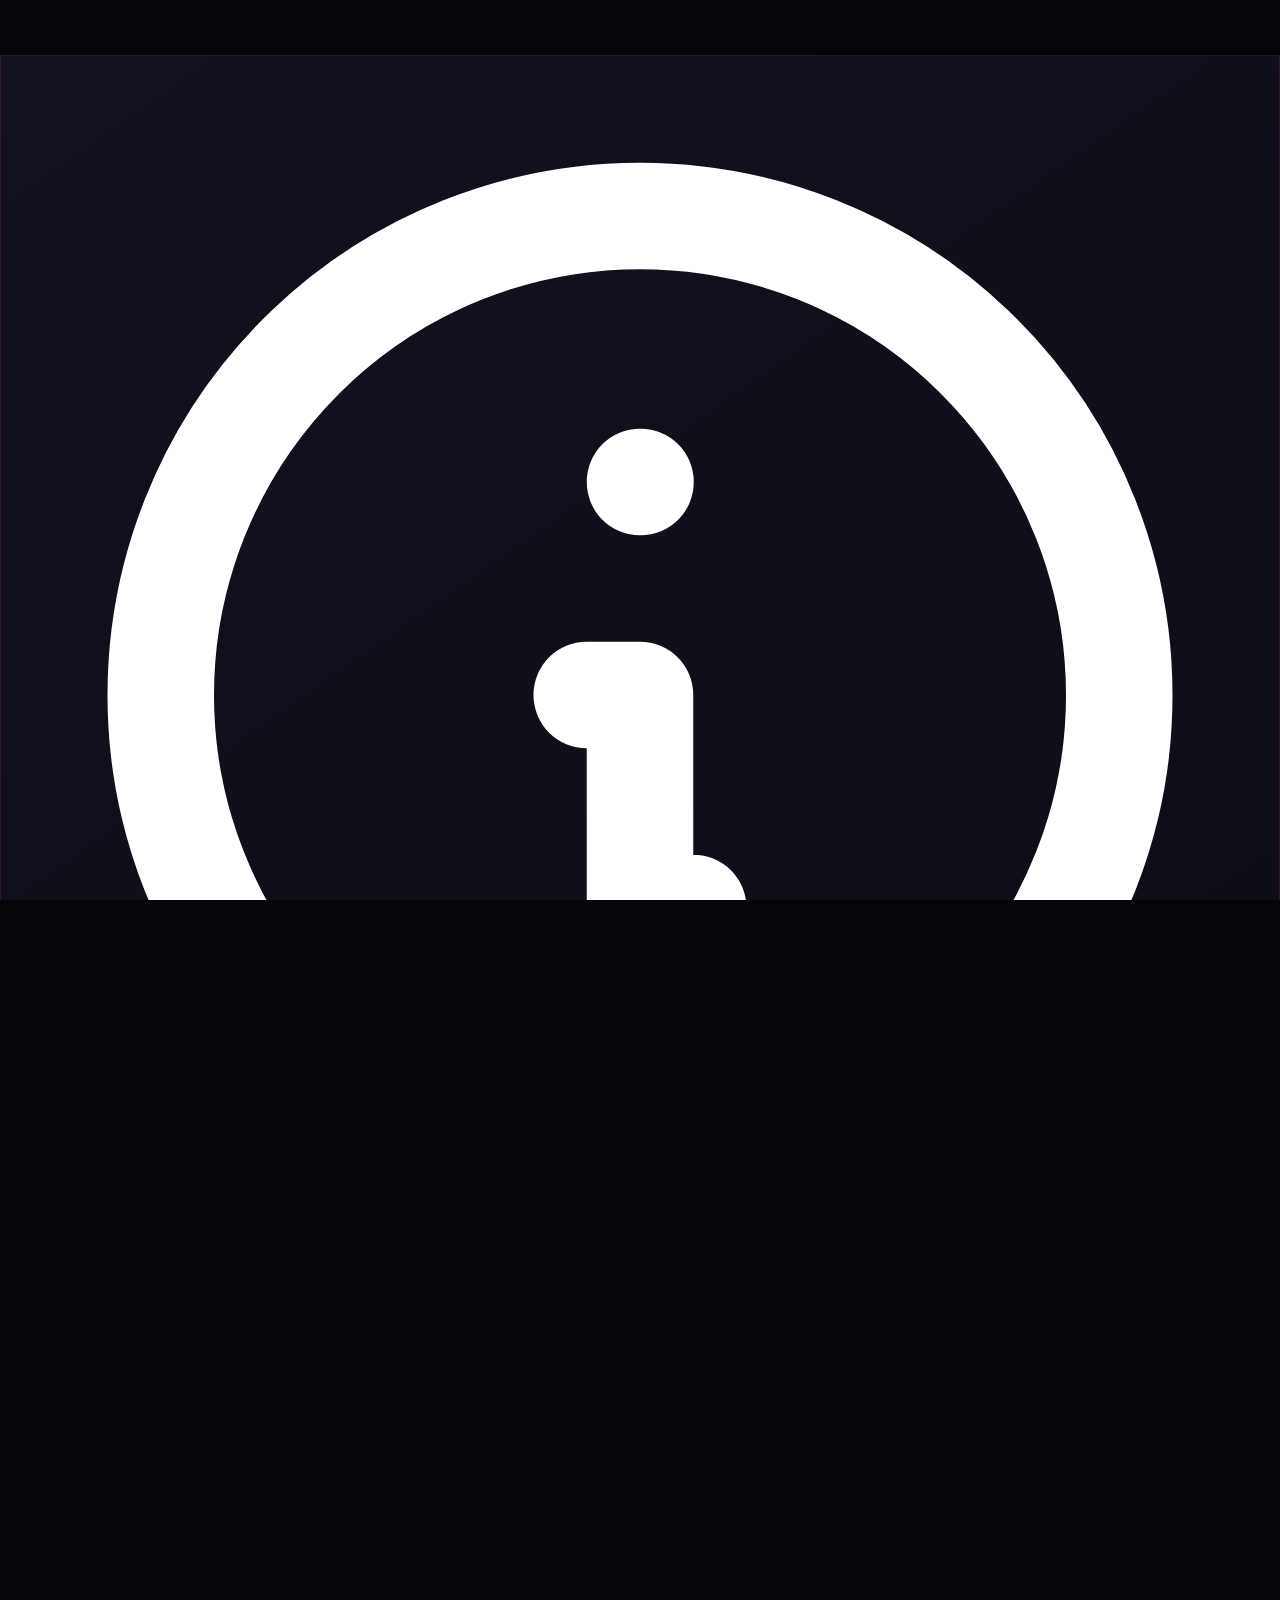
==== Anime/index.html @ d6fbc2c9 "Update index.html" ====
<!DOCTYPE html>
<html lang="en" class="dark">
<head>
  <meta charset="UTF-8" />
  <meta name="viewport" content="width=device-width, initial-scale=1.0, maximum-scale=1.0, user-scalable=no"/>
  <link rel="preload" as="image" href="https://blogger.googleusercontent.com/img/b/R29vZ2xl/AVvXsEie3hZK5ZAqzX1GiQwul_easRjdWRIwaciarmqmkNYIrF_q-8KMlZqnXzPFb3EXEFhhToeSBB7jRrADtAbAo9Ps-8ZWPc4Y2PEV16Z9tpGk6JScYQIZZSIpeLy6NCBj1sTsUHLIkSv6jnQdyr-rhWB4nSBbmM2DRY3r70n1IBjlidmEEXf0ytYWJRqBhuYA/s480/11112.webp">
  <!-- PWA Meta Tags -->
  <link rel="manifest" href="manifest.json">
  <meta name="theme-color" content="#05050a">
  <meta name="apple-mobile-web-app-capable" content="yes">
  <meta name="apple-mobile-web-app-status-bar-style" content="black-translucent">
  <link rel="apple-touch-icon" href="icon-192.png">
  <title>PranjalXanime| TheHixvy Creation</title>
  <script src="https://cdn.tailwindcss.com"></script>
  <script>
    tailwind.config = {
      darkMode: 'class',
      theme: {
        extend: {
          colors: {
            primary: '#ff2e93', 
            secondary: '#00f0ff',
            dark: '#05050a',
            glass: 'rgba(15, 15, 26, 0.85)'
          },
          fontFamily: {
            sans: ['Inter', 'system-ui', 'sans-serif'],
            anime: ['"Exo 2"', 'sans-serif']
          },
          animation: {
            'pulse-glow': 'pulseGlow 2s infinite',
            'ken-burns': 'kenBurns 10s ease-out forwards',
            'spin-slow': 'spin 8s linear infinite',
            'float': 'float 4s ease-in-out infinite',
            'shimmer': 'shimmer 1.5s infinite linear'
          },
          keyframes: {
            pulseGlow: { '0%, 100%': { boxShadow: '0 0 15px rgba(255, 46, 147, 0.5)' }, '50%': { boxShadow: '0 0 40px rgba(255, 46, 147, 0.8)' } },
            kenBurns: { '0%': { transform: 'scale(1)' }, '100%': { transform: 'scale(1.15)' } },
            float: { '0%, 100%': { transform: 'translateY(0)' }, '50%': { transform: 'translateY(-10px)' } },
            shimmer: { '0%': { backgroundPosition: '-200% 0' }, '100%': { backgroundPosition: '200% 0' } }
          }
        }
      }
    }
  </script>
  <link href="https://fonts.googleapis.com/css2?family=Exo+2:ital,wght@0,400;0,700;0,900;1,900&family=Inter:wght@400;500;600;700&display=swap" rel="stylesheet">
  
  <!-- Firebase SDKs -->
  <script src="https://www.gstatic.com/firebasejs/10.8.0/firebase-app-compat.js"></script>
  <script src="https://www.gstatic.com/firebasejs/10.8.0/firebase-auth-compat.js"></script>

  <style>
    * { box-sizing: border-box; margin: 0; padding: 0; -webkit-tap-highlight-color: transparent; }
    html, body { height: 100%; background: #05050a; color: #fff; overflow-x: hidden; scroll-behavior: smooth; }
    
    body::before {
      content: ""; position: fixed; inset: 0; pointer-events: none; z-index: -1;
      background-image: linear-gradient(rgba(255, 46, 147, 0.03) 1px, transparent 1px), linear-gradient(90deg, rgba(255, 46, 147, 0.03) 1px, transparent 1px);
      background-size: 40px 40px;
      mask-image: radial-gradient(circle at center, black 40%, transparent 100%);
      -webkit-mask-image: radial-gradient(circle at center, black 40%, transparent 100%);
    }

    .glass { background: rgba(5, 5, 10, 0.85); backdrop-filter: blur(16px); -webkit-backdrop-filter: blur(16px); border-bottom: 1px solid rgba(255, 255, 255, 0.05); }
    .glass-card { background: linear-gradient(145deg, rgba(20,20,35,0.9), rgba(10,10,15,0.95)); backdrop-filter: blur(12px); border: 1px solid rgba(255, 46, 147, 0.15); }
    .neon-text { text-shadow: 0 0 10px rgba(255,46,147,0.8), 0 0 20px rgba(0,240,255,0.4); }
    
    .card-hover { transition: all 0.4s cubic-bezier(0.175, 0.885, 0.32, 1.275); }
    .card-hover:hover { transform: translateY(-8px) scale(1.02); box-shadow: 0 15px 30px rgba(0,0,0,0.8); border-color: rgba(255,46,147,0.6); z-index: 10; }
    .card-hover img { transition: transform 0.5s ease; }
    .card-hover:hover img { transform: scale(1.08); }
    
    .scrollbar-hide::-webkit-scrollbar { display: none; }
    .scrollbar-hide { -ms-overflow-style: none; scrollbar-width: none; }
    .poster-aspect { aspect-ratio: 2/3; object-fit: cover; }
    .skeleton { background: linear-gradient(90deg, #10101a 25%, #1a1a2e 50%, #10101a 75%); background-size: 200% 100%; animation: shimmer 1.5s infinite; color: transparent !important; }
    
    /* Lazy Load Animation */
    .lazy-show { opacity: 0; transform: translateY(20px); transition: opacity 0.6s cubic-bezier(0.16, 1, 0.3, 1), transform 0.6s cubic-bezier(0.16, 1, 0.3, 1); }
    .lazy-show.is-visible { opacity: 1; transform: translateY(0); }

    .view { display: none; min-height: 100vh; padding-bottom: 100px; }
    .view.active { display: block; animation: viewFadeIn 0.4s cubic-bezier(0.16, 1, 0.3, 1) forwards; }
    @keyframes viewFadeIn { from { opacity: 0; transform: translateY(15px); } to { opacity: 1; transform: translateY(0); } }
    
    .hero-slide { transition: opacity 0.8s ease-in-out; opacity: 0; position: absolute; z-index: 0; }
    .hero-slide.active { opacity: 1; position: relative; z-index: 1; }
    .hero-slide.active .hero-bg { animation: ken-burns 10s ease-out forwards; }
    
    .btn-primary { background: linear-gradient(135deg, #ff2e93, #ff8a00); color: white; border: none; position: relative; overflow: hidden; transition: all 0.3s; }
    .btn-primary:hover { transform: scale(1.05); box-shadow: 0 10px 25px rgba(255,46,147,0.5); }
    
    .server-btn { position: relative; overflow: hidden; }
    .server-btn.active { background: rgba(255, 46, 147, 0.15); border-color: #ff2e93; color: #ff2e93; box-shadow: 0 0 15px rgba(255,46,147,0.3); }
    .ep-card.active { border-color: #ff2e93; background: rgba(255,46,147,0.1); color: #ff2e93; }

    /* Sticky Bottom Nav Animations */
    .nav-tab { transition: all 0.5s cubic-bezier(0.34, 1.56, 0.64, 1); position: relative; z-index: 1; }
    .nav-tab::after { content: ''; position: absolute; top: 0; left: 50%; transform: translateX(-50%) scale(0); width: 40px; height: 40px; background: rgba(255,46,147,0.15); border-radius: 50%; transition: transform 0.4s cubic-bezier(0.34, 1.56, 0.64, 1); z-index: -1; }
    .nav-tab.active { color: #ff2e93; transform: translateY(-4px); }
    .nav-tab.active::after { transform: translateX(-50%) scale(1); }
    .nav-tab.active svg { transform: scale(1.15) translateY(-2px); filter: drop-shadow(0 4px 6px rgba(255,46,147,0.5)); transition: all 0.4s cubic-bezier(0.34, 1.56, 0.64, 1); }

    .nav-link.active { background: rgba(255,46,147,0.1); color: #ff2e93; border-left: 3px solid #ff2e93; }
    
    .mobile-menu { transform: translateX(-100%); transition: transform 0.4s cubic-bezier(0.16, 1, 0.3, 1); }
    .mobile-menu.open { transform: translateX(0); }
    
    .auth-tab { border-bottom: 2px solid transparent; transition: all 0.3s; }
    .auth-tab.active { border-bottom-color: #ff2e93; color: #ff2e93; }

    ::-webkit-scrollbar { width: 6px; height: 6px; }
    ::-webkit-scrollbar-track { background: #05050a; }
    ::-webkit-scrollbar-thumb { background: #2a2a3e; border-radius: 6px; }
    ::-webkit-scrollbar-thumb:hover { background: #ff2e93; }

    #preloader { transition: opacity 0.6s ease, visibility 0.6s ease; }
    #preloader.hidden-loader { opacity: 0; visibility: hidden; pointer-events: none; }
  </style>
</head>
<body class="text-white selection:bg-primary selection:text-white">

  <!-- CINEMATIC PRELOADER (Highest Z-index) -->
  <div id="preloader" class="fixed inset-0 z-[9999] bg-black flex flex-col justify-end overflow-hidden">
    
    <div class="absolute inset-0 z-0 bg-[#05050a] bg-[url('https://blogger.googleusercontent.com/img/b/R29vZ2xl/AVvXsEie3hZK5ZAqzX1GiQwul_easRjdWRIwaciarmqmkNYIrF_q-8KMlZqnXzPFb3EXEFhhToeSBB7jRrADtAbAo9Ps-8ZWPc4Y2PEV16Z9tpGk6JScYQIZZSIpeLy6NCBj1sTsUHLIkSv6jnQdyr-rhWB4nSBbmM2DRY3r70n1IBjlidmEEXf0ytYWJRqBhuYA/s480/11112.webp')] bg-cover bg-center bg-no-repeat animate-ken-burns"></div>
    
    <div class="absolute inset-0 z-10 bg-gradient-to-b from-transparent via-black/60 to-black"></div>
    <div class="relative z-20 flex flex-col items-center pb-20 animate-slide-up">
      <h1 class="text-4xl md:text-6xl font-anime font-black text-transparent bg-clip-text bg-gradient-to-r from-primary to-secondary tracking-widest neon-text drop-shadow-[0_0_30px_rgba(255,46,147,0.8)]">TheHixvy Creation</h1>
      <p class="text-white text-sm font-bold tracking-[0.4em] mt-4 uppercase border-t border-white/20 pt-3 px-10 drop-shadow-md">Gw Team</p>
    </div>
  </div>

  <!-- CONSENT DISCLAIMER MODAL -->
  <div id="consentModal" class="fixed inset-0 z-[9998] bg-black/90 backdrop-blur-sm hidden items-center justify-center transition-opacity duration-500 opacity-0">
    <div id="consentBox" class="glass-card max-w-lg w-full mx-4 rounded-3xl p-8 border border-white/10 shadow-[0_20px_60px_rgba(255,46,147,0.2)] transform scale-95 transition-all duration-500">
      <div class="w-16 h-16 rounded-full bg-primary/20 border border-primary/50 flex items-center justify-center mb-6 mx-auto shadow-[0_0_20px_rgba(255,46,147,0.4)]">
        <svg class="w-8 h-8 text-primary" fill="none" stroke="currentColor" viewBox="0 0 24 24"><path stroke-linecap="round" stroke-linejoin="round" stroke-width="2" d="M13 16h-1v-4h-1m1-4h.01M21 12a9 9 0 11-18 0 9 9 0 0118 0z"/></svg>
      </div>
      <h2 class="text-2xl font-anime font-black text-center text-white mb-4 tracking-wide">Disclaimer & Consent</h2>
      <p class="text-sm text-gray-300 mb-6 leading-relaxed text-center font-medium bg-white/5 p-4 rounded-xl border border-white/5 shadow-inner">
        This web app does not host any content. All content is provided by external APIs and third-party providers. All content on this platform is for entertainment and educational/coding learning purposes only.
      </p>
      
      <label class="flex items-center justify-center gap-3 cursor-pointer mb-8 group w-fit mx-auto">
        <input type="checkbox" id="consentCheck" class="hidden peer">
        <div class="w-6 h-6 rounded border-2 border-gray-500 peer-checked:bg-primary peer-checked:border-primary flex items-center justify-center transition-all group-hover:border-primary shrink-0">
          <svg class="w-4 h-4 text-white opacity-0 peer-checked:opacity-100 transition-opacity" fill="none" stroke="currentColor" viewBox="0 0 24 24"><path stroke-linecap="round" stroke-linejoin="round" stroke-width="3" d="M5 13l4 4L19 7"/></svg>
        </div>
        <span class="text-sm font-bold text-gray-400 group-hover:text-white peer-checked:text-white transition-colors">I have read and accept the terms</span>
      </label>
      
      <button id="consentBtn" class="btn-primary w-full py-4 rounded-xl font-black text-sm opacity-50 cursor-not-allowed pointer-events-none transition-all uppercase tracking-widest shadow-lg">Accept & Continue</button>
    </div>
  </div>

  <!-- API SETTINGS -->
  <script>
    const TMDB_API_KEY = 'b72a0e80058553968e369cae73736579'; 
    const TMDB_BASE = 'https://api.themoviedb.org/3';
    const IMG_BASE = 'https://image.tmdb.org/t/p';

    const firebaseConfig = {
  apiKey: "AIzaSyCw2tVR8k12Rk5RqYGqm0bPE7N59mQb5gI",
  authDomain: "thehixvy.firebaseapp.com",
  projectId: "thehixvy",
  storageBucket: "thehixvy.firebasestorage.app",
  messagingSenderId: "940086496660",
  appId: "1:940086496660:web:5615d6377e7cdce7c4d381"
};
    try { if(firebaseConfig.apiKey !== "YOUR_API_KEY") firebase.initializeApp(firebaseConfig); } catch(e) {}
  </script>

  <!-- HEADER -->
  <header class="fixed top-0 left-0 right-0 z-[60] glass shadow-lg">
    <div class="max-w-[1600px] mx-auto px-4 py-3 flex items-center justify-between gap-3">
      <div class="flex items-center gap-3 shrink-0">
        <button id="mobileMenuBtn" class="p-1.5 hover:text-primary transition rounded-lg bg-white/5 border border-white/10 group">
          <svg class="w-6 h-6 group-hover:scale-110 transition-transform" fill="none" stroke="currentColor" viewBox="0 0 24 24"><path stroke-linecap="round" stroke-linejoin="round" stroke-width="2" d="M4 6h16M4 12h8m-8 6h16"/></svg>
        </button>
        <h1 class="text-xl md:text-3xl font-anime font-black tracking-wider cursor-pointer hover:scale-105 transition-transform flex items-center gap-1.5" data-view="home">
          <svg class="w-6 h-6 md:w-8 md:h-8 text-primary" viewBox="0 0 24 24" fill="currentColor"><path d="M12 2L2 7l10 5 10-5-10-5zM2 17l10 5 10-5M2 12l10 5 10-5"/></svg>
          Pranjal<span class="text-transparent bg-clip-text bg-gradient-to-r from-primary to-secondary">anime</span>
        </h1>
      </div>
      
      <nav class="hidden lg:flex items-center gap-1 bg-white/5 p-1 rounded-full border border-white/10 shrink-0">
        <button class="px-5 py-2 rounded-full transition text-sm font-medium nav-link active border-none" data-view="home">Home</button>
        <button class="px-5 py-2 rounded-full transition text-sm font-medium nav-link border-none hover:text-white" data-view="home" data-section="trending">Trending Series</button>
        <button class="px-5 py-2 rounded-full transition text-sm font-medium nav-link border-none hover:text-white" data-view="home" data-section="movies">Popular Movies</button>
      </nav>
      
      <div class="flex items-center gap-2 md:gap-4 flex-1 justify-end">
        <div class="hidden lg:block relative max-w-sm w-full group">
          <input type="text" id="searchInput" placeholder="Search anime series & movies..." class="w-full bg-black/40 border border-white/10 rounded-full py-2 px-4 pl-10 focus:outline-none focus:border-primary focus:bg-black/60 transition text-sm relative z-[61]">
          <svg class="w-4 h-4 absolute left-4 top-1/2 -translate-y-1/2 text-gray-400 group-focus-within:text-primary transition-colors z-[61]" fill="none" stroke="currentColor" viewBox="0 0 24 24"><path stroke-linecap="round" stroke-linejoin="round" stroke-width="2" d="M21 21l-6-6m2-5a7 7 0 11-14 0 7 7 0 0114 0z"/></svg>
          <div id="searchResults" class="absolute top-full left-0 right-0 mt-2 glass-card rounded-xl overflow-hidden hidden max-h-[400px] overflow-y-auto shadow-2xl z-[62] transition-opacity duration-300"></div>
        </div>

        <button onclick="router.navigate('search')" class="lg:hidden p-2 hover:text-primary transition bg-white/5 border border-white/10 rounded-full shrink-0">
          <svg class="w-5 h-5" fill="none" stroke="currentColor" viewBox="0 0 24 24"><path stroke-linecap="round" stroke-linejoin="round" stroke-width="2" d="M21 21l-6-6m2-5a7 7 0 11-14 0 7 7 0 0114 0z"/></svg>
        </button>

        <button id="headerAuthBtn" onclick="router.navigate('profile')" class="btn-primary px-4 md:px-6 py-2 md:py-2.5 rounded-lg text-xs md:text-sm font-bold whitespace-nowrap shrink-0 flex items-center gap-2">
          <svg class="w-4 h-4 hidden md:block" fill="none" stroke="currentColor" viewBox="0 0 24 24"><path stroke-linecap="round" stroke-linejoin="round" stroke-width="2" d="M11 16l-4-4m0 0l4-4m-4 4h14m-5 4v1a3 3 0 01-3 3H6a3 3 0 01-3-3V7a3 3 0 013-3h7a3 3 0 013 3v1"/></svg>
          Sign In
        </button>
      </div>
    </div>
  </header>

  <!-- SIDEBAR MENU -->
  <div id="mobileMenu" class="mobile-menu fixed inset-y-0 left-0 w-[280px] bg-[#0a0a0f] border-r border-white/10 z-[100] flex flex-col shadow-[20px_0_50px_rgba(0,0,0,0.8)]">
    <!-- Top Header Section Aligned With Hamburger Menu -->
    <div class="px-5 h-[60px] md:h-[72px] border-b border-white/5 flex items-center justify-between shrink-0">
      <h2 class="text-2xl font-anime font-black text-transparent bg-clip-text bg-gradient-to-r from-primary to-secondary leading-none">TheHixvy</h2>
      <button id="closeMenuBtn" class="p-2 bg-white/5 hover:bg-white/10 rounded-lg transition"><svg class="w-6 h-6 text-white" fill="none" stroke="currentColor" viewBox="0 0 24 24"><path stroke-linecap="round" stroke-linejoin="round" stroke-width="2" d="M6 18L18 6M6 6l12 12"/></svg></button>
    </div>

    <!-- Rest of the menu content stays perfectly below the top aligned header -->
    <div class="overflow-y-auto flex-1 py-4 px-3 flex flex-col gap-1 scrollbar-hide">
      <!-- Install PWA Button (Hidden by default) -->
      <button id="installPwaBtn" class="hidden mx-4 mt-4 mb-2 py-3 px-4 rounded-xl bg-gradient-to-r from-primary via-purple-500 to-secondary text-white font-black text-sm shadow-[0_0_20px_rgba(255,46,147,0.4)] hover:scale-105 transition-all items-center justify-center gap-2">
        <svg class="w-5 h-5 animate-bounce" fill="none" stroke="currentColor" viewBox="0 0 24 24"><path stroke-linecap="round" stroke-linejoin="round" stroke-width="2" d="M4 16v1a3 3 0 003 3h10a3 3 0 003-3v-1m-4-4l-4 4m0 0l-4-4m4 4V4"/></svg>
        INSTALL APP
      </button>
      <p class="px-4 py-2 text-xs font-bold text-gray-500 uppercase tracking-wider">Navigation</p>
      <button class="px-4 py-3 rounded-xl hover:bg-white/5 transition font-medium text-left nav-link active flex items-center gap-3" data-view="home"><svg class="w-5 h-5 opacity-70" fill="none" stroke="currentColor" viewBox="0 0 24 24"><path stroke-linecap="round" stroke-linejoin="round" stroke-width="2" d="M3 12l2-2m0 0l7-7 7 7M5 10v10a1 1 0 001 1h3m10-11l2 2m-2-2v10a1 1 0 01-1 1h-3m-6 0a1 1 0 001-1v-4a1 1 0 011-1h2a1 1 0 011 1v4a1 1 0 001 1m-6 0h6"/></svg> Home</button>
      <button class="px-4 py-3 rounded-xl hover:bg-white/5 transition font-medium text-left nav-link flex items-center gap-3" data-view="home" data-section="trending"><svg class="w-5 h-5 opacity-70 text-orange-400" fill="none" stroke="currentColor" viewBox="0 0 24 24"><path stroke-linecap="round" stroke-linejoin="round" stroke-width="2" d="M17.657 18.657A8 8 0 016.343 7.343S7 9 9 10c0-2 .5-5 2.986-7C14 5 16.09 5.777 17.656 7.343A7.975 7.975 0 0120 13a7.975 7.975 0 01-2.343 5.657z"/></svg> Trending</button>
      <button class="px-4 py-3 rounded-xl hover:bg-white/5 transition font-medium text-left nav-link flex items-center gap-3" data-view="search"><svg class="w-5 h-5 opacity-70 text-purple-400" fill="none" stroke="currentColor" viewBox="0 0 24 24"><path stroke-linecap="round" stroke-linejoin="round" stroke-width="2" d="M21 21l-6-6m2-5a7 7 0 11-14 0 7 7 0 0114 0z"/></svg> Search</button>
      <button class="px-4 py-3 rounded-xl hover:bg-white/5 transition font-medium text-left nav-link flex items-center gap-3" data-view="history"><svg class="w-5 h-5 opacity-70 text-blue-400" fill="none" stroke="currentColor" viewBox="0 0 24 24"><path stroke-linecap="round" stroke-linejoin="round" stroke-width="2" d="M12 8v4l3 3m6-3a9 9 0 11-18 0 9 9 0 0118 0z"/></svg> Watch History</button>
      <button class="px-4 py-3 rounded-xl hover:bg-white/5 transition font-medium text-left nav-link flex items-center gap-3" data-view="dev"><svg class="w-5 h-5 opacity-70 text-green-400" fill="none" stroke="currentColor" viewBox="0 0 24 24"><path stroke-linecap="round" stroke-linejoin="round" stroke-width="2" d="M10 20l4-16m4 4l4 4-4 4M6 16l-4-4 4-4"/></svg> Developer Info</button>

      <p class="px-4 py-2 mt-4 text-xs font-black uppercase tracking-widest text-transparent bg-clip-text bg-gradient-to-r from-primary to-secondary drop-shadow-md">Genres</p>
      <div class="grid grid-cols-2 gap-2 px-2">
        <button class="py-2 px-3 bg-white/5 rounded-lg text-xs font-bold hover:bg-primary/20 hover:text-primary transition border border-white/5" onclick="router.navigate('genre', {id: 10759, name: 'Action'})">Action</button>
        <button class="py-2 px-3 bg-white/5 rounded-lg text-xs font-bold hover:bg-primary/20 hover:text-primary transition border border-white/5" onclick="router.navigate('genre', {id: 35, name: 'Comedy'})">Comedy</button>
        <button class="py-2 px-3 bg-white/5 rounded-lg text-xs font-bold hover:bg-primary/20 hover:text-primary transition border border-white/5" onclick="router.navigate('genre', {id: 10765, name: 'Sci-Fi'})">Sci-Fi</button>
        <button class="py-2 px-3 bg-white/5 rounded-lg text-xs font-bold hover:bg-primary/20 hover:text-primary transition border border-white/5" onclick="router.navigate('genre', {id: 9648, name: 'Mystery'})">Mystery</button>
        <button class="py-2 px-3 bg-white/5 rounded-lg text-xs font-bold hover:bg-primary/20 hover:text-primary transition border border-white/5" onclick="router.navigate('genre', {id: 10749, name: 'Romance'})">Romance</button>
        <button class="py-2 px-3 bg-white/5 rounded-lg text-xs font-bold hover:bg-primary/20 hover:text-primary transition border border-white/5" onclick="router.navigate('genre', {id: 14, name: 'Fantasy'})">Fantasy</button>
      </div>

      <p class="px-4 py-2 mt-4 text-xs font-bold text-gray-500 uppercase tracking-wider">Community</p>
      <a href="https://t.me/Thehixvy" target="_blank" class="px-4 py-3 mt-1 bg-[#24A1DE]/10 text-[#24A1DE] rounded-xl hover:bg-[#24A1DE]/20 transition font-bold text-left flex items-center gap-3 border border-[#24A1DE]/20 mx-2 mb-4">
        <svg class="w-5 h-5" fill="currentColor" viewBox="0 0 24 24"><path d="M12 2C6.48 2 2 6.48 2 12s4.48 10 10 10 10-4.48 10-10S17.52 2 12 2zm4.64 6.8c-.15 1.58-.8 5.42-1.13 7.19-.14.75-.42 1-.68 1.03-.58.05-1.02-.38-1.58-.75-.88-.58-1.38-.94-2.23-1.5-.99-.65-.35-1.01.22-1.59.15-.15 2.71-2.48 2.76-2.69a.2.2 0 00-.05-.18c-.06-.05-.14-.03-.21-.02-.09.02-1.42.9-4.01 2.64-.38.26-.72.39-1.02.38-.34-.01-.99-.19-1.48-.35-.6-.2-1.06-.31-1.01-.65.02-.17.26-.35.7-.54 2.73-1.19 4.55-1.95 5.46-2.33 2.6-.1 3.14.82 3.14 1.1z"/></svg> Join Telegram
      </a>
    </div>

    <div class="p-4 border-t border-white/5 flex items-center gap-3 bg-black/40 shrink-0">
      <img src="https://blogger.googleusercontent.com/img/b/R29vZ2xl/AVvXsEgOUbCZt2C0H9t4H1wRvLagrlCbxvm_noKw8HuzksaWbeo0gYxp2ZMVoYb72TonQ4eA8zvZ2Sy6oChYPcskI7e1f0T9vJc3BWAHScMqj_g45fXgqVclf7nHWqTdFsnpHHjBoQJQ7Y7KVTZEy_t6q2E6uWPPJHif2vVvB16Pjn6hzefftH1va5cI-iU8LJv4/s320/11086.png" class="w-10 h-10 object-contain drop-shadow-[0_0_10px_rgba(255,46,147,0.5)] animate-float">
      <div>
         <p class="text-[9px] text-gray-500 uppercase tracking-widest font-bold">Powered by</p>
         <h3 class="text-sm font-anime font-black text-transparent bg-clip-text bg-gradient-to-r from-primary to-secondary">TheHixvy Creation</h3>
      </div>
    </div>
  </div>
  <div id="menuOverlay" class="fixed inset-0 bg-black/80 backdrop-blur-sm z-[90] hidden transition-opacity"></div>

  <!-- MAIN VIEWS -->
  <main class="pt-[60px] md:pt-[72px]">
    
    <!-- HOME VIEW -->
    <div id="view-home" class="view active">
      <section class="relative h-[65vh] md:h-[80vh] min-h-[450px] w-full overflow-hidden border-b border-white/5 bg-black">
        <div id="heroSlider" class="absolute inset-0 w-full h-full"></div>
        <div class="absolute inset-0 bg-gradient-to-r from-dark via-dark/80 to-transparent z-10 pointer-events-none"></div>
        <div class="absolute inset-0 bg-gradient-to-t from-dark via-transparent to-transparent z-10 pointer-events-none"></div>
        
        <div class="absolute inset-0 z-20 flex items-center">
          <div class="max-w-[1600px] w-full mx-auto px-6 md:px-12 lg:px-20 pt-10">
            <div id="heroContent" class="max-w-2xl">
              <div class="flex items-center gap-3 mb-4">
                <span id="heroRating" class="inline-flex items-center gap-1 px-3 py-1 bg-white/10 backdrop-blur-md rounded-md text-sm font-bold text-yellow-400 border border-white/10">
                  <svg class="w-4 h-4" fill="currentColor" viewBox="0 0 20 20"><path d="M9.049 2.927c.3-.921 1.603-.921 1.902 0l1.07 3.292a1 1 0 00.95.69h3.462c.969 0 1.371 1.24.588 1.81l-2.8 2.034a1 1 0 00-.364 1.118l1.07 3.292c.3.921-.755 1.688-1.54 1.118l-2.8-2.034a1 1 0 00-1.175 0l-2.8 2.034c-.784.57-1.838-.197-1.539-1.118l1.07-3.292a1 1 0 00-.364-1.118L2.98 8.72c-.783-.57-.38-1.81.588-1.81h3.461a1 1 0 00.951-.69l1.07-3.292z"/></svg>
                  <span id="heroRatingValue" class="text-white">--</span>
                </span>
                <span id="heroTypeBadge" class="px-3 py-1 bg-primary/20 text-primary border border-primary/30 rounded-md text-xs font-bold tracking-widest uppercase">HD</span>
              </div>
              <h2 id="heroTitle" class="text-4xl md:text-6xl lg:text-7xl font-anime font-black mb-4 leading-tight text-white drop-shadow-2xl neon-text">Loading Anime...</h2>
              <p id="heroOverview" class="text-gray-300 text-sm md:text-base mb-8 line-clamp-3 md:line-clamp-4 drop-shadow-md leading-relaxed font-medium">Connecting to TMDB network...</p>
              <div class="flex flex-wrap gap-4">
                <button id="heroWatchBtn" class="btn-primary px-8 py-3.5 rounded-xl font-bold flex items-center gap-2 text-base md:text-lg shadow-[0_10px_30px_rgba(255,46,147,0.4)]">
                  <svg class="w-6 h-6" fill="currentColor" viewBox="0 0 20 20"><path fill-rule="evenodd" d="M10 18a8 8 0 100-16 8 8 0 000 16zM9.555 7.168A1 1 0 008 8v4a1 1 0 001.555.832l3-2a1 1 0 000-1.664l-3-2z" clip-rule="evenodd"/></svg> Play Now
                </button>
              </div>
            </div>
          </div>
        </div>
      </section>

      <section class="max-w-[1600px] mx-auto px-4 md:px-8 py-10 space-y-12">
        <div>
          <h3 class="text-2xl font-anime font-bold flex items-center gap-3 mb-6">
            <svg class="w-7 h-7 text-orange-500" fill="currentColor" viewBox="0 0 20 20"><path fill-rule="evenodd" d="M12.395 2.553a1 1 0 00-1.45-.385c-.345.23-.614.558-.822.88-.214.33-.403.713-.57 1.116-.334.804-.614 1.768-.84 2.734a31.365 31.365 0 00-.613 3.58 2.64 2.64 0 01-.945-1.067c-.328-.68-.398-1.534-.398-2.654A1 1 0 005.05 6.05 6.981 6.981 0 003 11a7 7 0 1011.95-4.95c-.592-.591-.98-1.245-1.141-1.928-.16-.682-.132-1.353.037-1.99.16-.605.44-1.168.795-1.637.355-.47.78-.89 1.19-1.23.27-.225.4-.58.318-.912z" clip-rule="evenodd"/></svg> Trending Series
          </h3>
          <div id="rowTrending" class="flex gap-4 md:gap-5 overflow-x-auto pb-6 scrollbar-hide snap-x snap-mandatory px-1"></div>
        </div>

        <div>
          <h3 id="movies" class="text-2xl font-anime font-bold mb-6 flex items-center gap-3">
            <svg class="w-7 h-7 text-secondary" fill="currentColor" viewBox="0 0 20 20"><path d="M13 6a3 3 0 11-6 0 3 3 0 016 0zM18 8a2 2 0 11-4 0 2 2 0 014 0zM14 15a4 4 0 00-8 0v3h8v-3zM6 8a2 2 0 11-4 0 2 2 0 014 0zM16 18v-3a5.972 5.972 0 00-.75-2.906A3.005 3.005 0 0119 15v3h-3zM4.75 12.094A5.973 5.973 0 004 15v3H1v-3a3 3 0 013.75-2.906z"/></svg> Popular Anime Movies
          </h3>
          <div id="rowPopular" class="grid grid-cols-2 sm:grid-cols-3 md:grid-cols-4 lg:grid-cols-5 xl:grid-cols-6 gap-4 md:gap-6"></div>
        </div>

        <div>
          <h3 class="text-2xl font-anime font-bold mb-6 flex items-center gap-3">
            <svg class="w-7 h-7 text-yellow-400" fill="currentColor" viewBox="0 0 20 20"><path d="M9.049 2.927c.3-.921 1.603-.921 1.902 0l1.07 3.292a1 1 0 00.95.69h3.462c.969 0 1.371 1.24.588 1.81l-2.8 2.034a1 1 0 00-.364 1.118l1.07 3.292c.3.921-.755 1.688-1.54 1.118l-2.8-2.034a1 1 0 00-1.175 0l-2.8 2.034c-.784.57-1.838-.197-1.539-1.118l1.07-3.292a1 1 0 00-.364-1.118L2.98 8.72c-.783-.57-.38-1.81.588-1.81h3.461a1 1 0 00.951-.69l1.07-3.292z"/></svg> Masterpieces
          </h3>
          <div id="rowTopRated" class="grid grid-cols-2 sm:grid-cols-3 md:grid-cols-4 lg:grid-cols-5 xl:grid-cols-6 gap-4 md:gap-6"></div>
        </div>
      </section>

      <!-- FULL RESPONSIVE HOME FOOTER -->
      <footer class="w-full border-t border-white/5 bg-[#08080c] py-10 mt-6 relative overflow-hidden">
        <div class="max-w-[1600px] mx-auto px-6 flex flex-col md:flex-row items-center justify-between gap-6 relative z-10">
            <div class="flex flex-col md:flex-row items-center gap-6">
                <img src="https://blogger.googleusercontent.com/img/b/R29vZ2xl/AVvXsEgOUbCZt2C0H9t4H1wRvLagrlCbxvm_noKw8HuzksaWbeo0gYxp2ZMVoYb72TonQ4eA8zvZ2Sy6oChYPcskI7e1f0T9vJc3BWAHScMqj_g45fXgqVclf7nHWqTdFsnpHHjBoQJQ7Y7KVTZEy_t6q2E6uWPPJHif2vVvB16Pjn6hzefftH1va5cI-iU8LJv4/s320/11086.png" class="w-20 h-20 md:w-24 md:h-24 object-contain drop-shadow-[0_0_20px_rgba(255,46,147,0.5)] animate-float">
                <div class="text-center md:text-left">
                    <h3 class="text-3xl font-anime font-black text-transparent bg-clip-text bg-gradient-to-r from-primary to-secondary tracking-widest hover:scale-105 transition-transform cursor-default">TheHixvy Creation</h3>
                    <p class="text-xs text-gray-400 font-mono mt-1">Part of gw team</p>
                </div>
            </div>
            <div class="flex items-center gap-2">
                <p class="text-xs text-gray-500 font-bold tracking-widest uppercase flex items-center gap-2 bg-white/5 px-4 py-2 rounded-full border border-white/5 shadow-inner">
                  Crafted with <svg class="w-4 h-4 text-primary animate-pulse" fill="currentColor" viewBox="0 0 20 20"><path fill-rule="evenodd" d="M3.172 5.172a4 4 0 015.656 0L10 6.343l1.172-1.171a4 4 0 115.656 5.656L10 17.657l-6.828-6.829a4 4 0 010-5.656z" clip-rule="evenodd"/></svg>
                </p>
            </div>
        </div>
      </footer>
    </div>

    <!-- FULL PAGE SEARCH VIEW -->
    <div id="view-search" class="view">
      <div class="max-w-[1600px] mx-auto px-4 md:px-8 py-6 pb-24">
        <div class="relative w-full max-w-3xl mx-auto group mb-8">
          <input type="text" id="searchInputPage" placeholder="Search for anime series & movies..." class="w-full bg-white/5 border border-white/20 rounded-2xl py-4 px-6 pl-14 focus:outline-none focus:border-primary transition text-base shadow-lg text-white font-medium" autocomplete="off">
          <svg class="w-6 h-6 absolute left-5 top-1/2 -translate-y-1/2 text-gray-400 group-focus-within:text-primary transition-colors" fill="none" stroke="currentColor" viewBox="0 0 24 24"><path stroke-linecap="round" stroke-linejoin="round" stroke-width="2" d="M21 21l-6-6m2-5a7 7 0 11-14 0 7 7 0 0114 0z"/></svg>
        </div>

        <div id="searchSuggestions">
          <h3 class="text-xl font-anime font-black mb-5 flex items-center gap-2 text-white">
            <svg class="w-6 h-6 text-primary" fill="currentColor" viewBox="0 0 20 20"><path d="M5 3a2 2 0 00-2 2v2a2 2 0 002 2h2a2 2 0 002-2V5a2 2 0 00-2-2H5zM5 11a2 2 0 00-2 2v2a2 2 0 002 2h2a2 2 0 002-2v-2a2 2 0 00-2-2H5zM11 5a2 2 0 012-2h2a2 2 0 012 2v2a2 2 0 01-2 2h-2a2 2 0 01-2-2V5zM11 13a2 2 0 012-2h2a2 2 0 012 2v2a2 2 0 01-2 2h-2a2 2 0 01-2-2v-2z"/></svg> Discover Genres
          </h3>
          <div class="grid grid-cols-2 sm:grid-cols-3 md:grid-cols-4 lg:grid-cols-6 gap-3 md:gap-5">
            <button onclick="router.navigate('genre', {id: 10759, name: 'Action'})" class="bg-gradient-to-br from-primary/20 to-transparent border border-primary/30 py-5 px-4 rounded-xl text-center font-bold text-primary hover:scale-105 transition shadow-lg flex flex-col items-center gap-2"><span class="text-2xl">⚔️</span> Action</button>
            <button onclick="router.navigate('genre', {id: 35, name: 'Comedy'})" class="bg-gradient-to-br from-secondary/20 to-transparent border border-secondary/30 py-5 px-4 rounded-xl text-center font-bold text-secondary hover:scale-105 transition shadow-lg flex flex-col items-center gap-2"><span class="text-2xl">😂</span> Comedy</button>
            <button onclick="router.navigate('genre', {id: 10765, name: 'Sci-Fi'})" class="bg-gradient-to-br from-purple-500/20 to-transparent border border-purple-500/30 py-5 px-4 rounded-xl text-center font-bold text-purple-400 hover:scale-105 transition shadow-lg flex flex-col items-center gap-2"><span class="text-2xl">🚀</span> Sci-Fi</button>
            <button onclick="router.navigate('genre', {id: 9648, name: 'Mystery'})" class="bg-gradient-to-br from-green-500/20 to-transparent border border-green-500/30 py-5 px-4 rounded-xl text-center font-bold text-green-400 hover:scale-105 transition shadow-lg flex flex-col items-center gap-2"><span class="text-2xl">🕵️</span> Mystery</button>
            <button onclick="router.navigate('genre', {id: 10749, name: 'Romance'})" class="bg-gradient-to-br from-pink-500/20 to-transparent border border-pink-500/30 py-5 px-4 rounded-xl text-center font-bold text-pink-400 hover:scale-105 transition shadow-lg flex flex-col items-center gap-2"><span class="text-2xl">💖</span> Romance</button>
            <button onclick="router.navigate('genre', {id: 14, name: 'Fantasy'})" class="bg-gradient-to-br from-yellow-500/20 to-transparent border border-yellow-500/30 py-5 px-4 rounded-xl text-center font-bold text-yellow-400 hover:scale-105 transition shadow-lg flex flex-col items-center gap-2"><span class="text-2xl">🔮</span> Fantasy</button>
          </div>
        </div>

        <div id="searchLoadingPage" class="hidden py-20 text-center font-anime font-black text-gray-500 animate-pulse text-xl">Scanning the Animeverse...</div>
        <div id="searchErrorPage" class="hidden py-20 text-center font-anime font-black text-red-500 text-xl">No anime found matching your query.</div>
        <div id="searchResultsPage" class="hidden grid grid-cols-2 sm:grid-cols-3 md:grid-cols-4 lg:grid-cols-5 xl:grid-cols-6 gap-4 md:gap-6 mt-6"></div>
      </div>
    </div>

    <!-- GENRE VIEW -->
    <div id="view-genre" class="view">
      <div class="max-w-[1600px] mx-auto px-4 md:px-8 py-8 md:py-10">
        <div class="flex items-center gap-4 mb-8 bg-white/5 p-5 rounded-2xl border border-white/5 backdrop-blur-sm">
           <button onclick="router.back()" class="p-2 bg-white/10 hover:bg-white/20 rounded-full transition"><svg class="w-6 h-6" fill="none" stroke="currentColor" viewBox="0 0 24 24"><path stroke-linecap="round" stroke-linejoin="round" stroke-width="2" d="M15 19l-7-7 7-7"/></svg></button>
           <h2 class="text-3xl font-anime font-black" id="genreTitle">Genre</h2>
        </div>
        <div id="genreList" class="grid grid-cols-2 sm:grid-cols-3 md:grid-cols-4 lg:grid-cols-5 xl:grid-cols-6 gap-4 md:gap-6"></div>
      </div>
    </div>

    <!-- DETAILS VIEW -->
    <div id="view-details" class="view">
      <div id="detailHeroBg" class="absolute top-0 left-0 right-0 h-[60vh] bg-cover bg-center opacity-20 z-[-1] pointer-events-none blur-sm" style="mask-image: linear-gradient(to bottom, black 0%, transparent 100%); -webkit-mask-image: linear-gradient(to bottom, black 0%, transparent 100%);"></div>
      
      <div class="max-w-[1600px] mx-auto px-4 md:px-8 py-6 md:py-8">
        <button onclick="router.back()" class="flex items-center gap-2 text-gray-400 hover:text-primary font-medium mb-6 transition bg-white/5 py-2 px-5 rounded-full w-fit hover:bg-white/10 group backdrop-blur-md border border-white/5 text-sm">
          <svg class="w-5 h-5 group-hover:-translate-x-1 transition-transform" fill="none" stroke="currentColor" viewBox="0 0 24 24"><path stroke-linecap="round" stroke-linejoin="round" stroke-width="2" d="M15 19l-7-7 7-7"/></svg> Go Back
        </button>
        
        <!-- PLAYER -->
        <div class="glass-card rounded-2xl overflow-hidden mb-10 shadow-[0_20px_50px_rgba(0,0,0,0.8)] border border-white/10 relative z-[40]">
          <div id="playerContainer" class="relative aspect-video w-full bg-black flex items-center justify-center">
            <iframe id="videoFrame" class="absolute inset-0 w-full h-full border-0 hidden" src="" allowfullscreen allow="autoplay; encrypted-media"></iframe>
            
            <div id="playerOverlay" class="absolute inset-0 bg-cover bg-center cursor-pointer group flex items-center justify-center">
              <div class="absolute inset-0 bg-black/60 backdrop-blur-[2px] group-hover:bg-black/40 transition-all duration-500"></div>
              <button id="playBtn" class="w-20 h-20 md:w-28 md:h-28 rounded-full bg-primary/90 text-white flex items-center justify-center transition-all animate-pulse-glow border-4 border-white/20 group-hover:scale-110 group-hover:bg-primary z-10 shadow-2xl">
                <svg class="w-10 h-10 md:w-14 md:h-14 ml-2" fill="currentColor" viewBox="0 0 20 20"><path fill-rule="evenodd" d="M10 18a8 8 0 100-16 8 8 0 000 16zM9.555 7.168A1 1 0 008 8v4a1 1 0 001.555.832l3-2a1 1 0 000-1.664l-3-2z" clip-rule="evenodd"/></svg>
              </button>
            </div>
          </div>
          
          <div id="serverSection" class="p-4 md:p-5 border-t border-white/10 hidden bg-[#0a0a0f]">
            <!-- Server Notice System -->
            <div class="mb-4 bg-primary/10 border border-primary/20 rounded-lg p-3 flex items-start gap-3 shadow-inner">
              <svg class="w-5 h-5 text-primary shrink-0 mt-0.5 animate-pulse" fill="none" stroke="currentColor" viewBox="0 0 24 24"><path stroke-linecap="round" stroke-linejoin="round" stroke-width="2" d="M13 16h-1v-4h-1m1-4h.01M21 12a9 9 0 11-18 0 9 9 0 0118 0z"/></svg>
              <p class="text-xs text-gray-300 font-medium leading-relaxed">
                <span class="font-bold text-primary tracking-wider uppercase text-[10px]">System Notice:</span><br>
                If a server is not working, please try switching to another server for a better experience.
              </p>
            </div>

            <div class="flex flex-col md:flex-row md:items-center gap-4">
              <div class="flex items-center gap-2 text-primary font-bold text-sm bg-primary/10 px-3 py-1.5 rounded-md border border-primary/20 whitespace-nowrap">
                <svg class="w-4 h-4 animate-spin-slow" fill="none" stroke="currentColor" viewBox="0 0 24 24"><path stroke-linecap="round" stroke-linejoin="round" stroke-width="2" d="M10.325 4.317c.426-1.756 2.924-1.756 3.35 0a1.724 1.724 0 002.573 1.066c1.543-.94 3.31.826 2.37 2.37a1.724 1.724 0 001.065 2.572c1.756.426 1.756 2.924 0 3.35a1.724 1.724 0 00-1.066 2.573c.94 1.543-.826 3.31-2.37 2.37a1.724 1.724 0 00-2.572 1.065c-.426 1.756-2.924 1.756-3.35 0a1.724 1.724 0 00-2.573-1.066c-1.543.94-3.31-.826-2.37-2.37a1.724 1.724 0 00-1.065-2.572c-1.756-.426-1.756-2.924 0-3.35a1.724 1.724 0 001.066-2.573c-.94-1.543.826-3.31 2.37-2.37.996.608 2.296.07 2.572-1.065z"/><path stroke-linecap="round" stroke-linejoin="round" stroke-width="2" d="M15 12a3 3 0 11-6 0 3 3 0 016 0z"/></svg> SERVERS
              </div>
              <div class="flex flex-wrap gap-2 overflow-x-auto scrollbar-hide pb-1" id="serverButtons">
                <button class="server-btn active border border-white/10 bg-white/5 hover:bg-white/10 px-4 py-2 rounded-lg text-sm font-bold transition flex items-center gap-2" data-server="1"><svg class="w-4 h-4 text-pink-400" fill="currentColor" viewBox="0 0 20 20"><path d="M2 10a8 8 0 018-8v8h8a8 8 0 11-16 0z"/></svg> Gw Server</button>
                <button class="server-btn border border-white/10 bg-white/5 hover:bg-white/10 px-4 py-2 rounded-lg text-sm font-bold transition flex items-center gap-2" data-server="2"><svg class="w-4 h-4 text-blue-400" fill="currentColor" viewBox="0 0 20 20"><path fill-rule="evenodd" d="M11.3 1.046A1 1 0 0112 2v5h4a1 1 0 01.82 1.573l-7 10A1 1 0 018 18v-5H4a1 1 0 01-.82-1.573l7-10a1 1 0 011.12-.381z" clip-rule="evenodd"/></svg> 4k Server</button>
                <button class="server-btn border border-white/10 bg-white/5 hover:bg-white/10 px-4 py-2 rounded-lg text-sm font-bold transition flex items-center gap-2" data-server="3">
  <svg class="w-4 h-4 text-orange-400" fill="currentColor" viewBox="0 0 20 20"><path fill-rule="evenodd" d="M10 18a8 8 0 100-16 8 8 0 000 16zM9.555 7.168A1 1 0 008 8v4a1 1 0 001.555.832l3-2a1 1 0 000-1.664l-3-2z" clip-rule="evenodd"/></svg> Mafia
</button>

<button class="server-btn border border-white/10 bg-white/5 hover:bg-white/10 px-4 py-2 rounded-lg text-sm font-bold transition flex items-center gap-2" data-server="4">
  <svg class="w-4 h-4 text-teal-400" fill="currentColor" viewBox="0 0 20 20"><path d="M2 6a2 2 0 012-2h6a2 2 0 012 2v8a2 2 0 01-2 2H4a2 2 0 01-2-2V6zM14.553 7.106A1 1 0 0014 8v4a1 1 0 00.553.894l2 1A1 1 0 0018 13V7a1 1 0 00-1.447-.894l-2 1z"/></svg> Zerox
</button>
                <button class="server-btn border border-white/10 bg-white/5 hover:bg-white/10 px-4 py-2 rounded-lg text-sm font-bold transition flex items-center gap-2" data-server="5"><svg class="w-4 h-4 text-green-400" fill="currentColor" viewBox="0 0 20 20"><path d="M2 6a2 2 0 012-2h6a2 2 0 012 2v8a2 2 0 01-2 2H4a2 2 0 01-2-2V6z"/></svg> Vidify</button>
                <button class="server-btn border border-white/10 bg-white/5 hover:bg-white/10 px-4 py-2 rounded-lg text-sm font-bold transition flex items-center gap-2" data-server="6"><svg class="w-4 h-4 text-purple-400" fill="currentColor" viewBox="0 0 20 20"><path d="M7 3a1 1 0 000 2h6a1 1 0 100-2H7z"/></svg> MultiEmbed</button>
                <button class="server-btn border border-white/10 bg-white/5 hover:bg-white/10 px-4 py-2 rounded-lg text-sm font-bold transition flex items-center gap-2" data-server="7"><svg class="w-4 h-4 text-red-400" fill="currentColor" viewBox="0 0 20 20"><path d="M5.5 16a3.5 3.5 0 01-.369-6.98 4 4 0 117.759-1.576 5.5 5.5 0 115.61 5.516L13.5 16h-8z"/></svg> 2Embed</button>
              </div>
            </div>
          </div>
        </div>

        <div class="grid grid-cols-1 lg:grid-cols-12 gap-8 relative z-[20]">
          <div class="hidden lg:block lg:col-span-3 space-y-4 relative z-10">
            <div class="rounded-2xl overflow-hidden shadow-[0_20px_40px_rgba(0,0,0,0.8)] border border-primary/20 bg-dark group transition-all duration-500 hover:shadow-[0_0_50px_rgba(255,46,147,0.6)] hover:border-primary -mt-24">
              <img id="detailPoster" src="" class="w-full poster-aspect object-cover skeleton transition-transform duration-700 group-hover:scale-110 group-hover:rotate-1">
            </div>
            <div class="grid grid-cols-2 gap-3 mt-4">
              <button id="addToHistoryBtn" class="flex flex-col items-center justify-center gap-2 py-3 bg-white/5 border border-white/10 rounded-xl hover:bg-primary/20 hover:border-primary/50 transition hover:text-primary font-bold text-sm"><svg class="w-6 h-6" fill="none" stroke="currentColor" viewBox="0 0 24 24"><path stroke-linecap="round" stroke-linejoin="round" stroke-width="2" d="M5 5a2 2 0 012-2h10a2 2 0 012 2v16l-7-3.5L5 21V5z"/></svg> Add List</button>
              <button id="shareBtn" class="flex flex-col items-center justify-center gap-2 py-3 bg-white/5 border border-white/10 rounded-xl hover:bg-secondary/20 hover:border-secondary/50 transition hover:text-secondary font-bold text-sm"><svg class="w-6 h-6" fill="none" stroke="currentColor" viewBox="0 0 24 24"><path stroke-linecap="round" stroke-linejoin="round" stroke-width="2" d="M8.684 13.342C8.886 12.938 9 12.482 9 12c0-.482-.114-.938-.316-1.342m0 2.684a3 3 0 110-2.684m0 2.684l6.632 3.316m-6.632-6l6.632-3.316m0 0a3 3 0 105.367-2.684 3 3 0 00-5.367 2.684zm0 9.316a3 3 0 105.368 2.684 3 3 0 00-5.368-2.684z"/></svg> Share</button>
            </div>
          </div>
          
          <div class="lg:col-span-9 space-y-8">
            <div class="flex gap-4 lg:hidden bg-white/5 p-4 rounded-2xl border border-white/5 backdrop-blur-md">
              <img id="detailPosterMobile" src="" class="w-28 rounded-xl object-cover shadow-lg border border-white/10 skeleton">
              <div class="flex flex-col justify-center">
                <h1 id="detailTitleMobile" class="text-xl font-anime font-black mb-2 leading-tight">Loading...</h1>
                <div class="flex flex-wrap gap-2 text-[10px] font-bold mb-2 uppercase">
                  <span id="detailTypeMobile" class="px-2 py-1 bg-primary/20 text-primary border border-primary/30 rounded">TV</span>
                  <span id="detailYearMobile" class="px-2 py-1 bg-white/10 border border-white/10 rounded">2024</span>
                  <span class="flex items-center gap-1 text-yellow-400 bg-yellow-400/10 px-2 py-1 rounded border border-yellow-400/20"><svg class="w-3 h-3" fill="currentColor" viewBox="0 0 20 20"><path d="M9.049 2.927c.3-.921 1.603-.921 1.902 0l1.07 3.292a1 1 0 00.95.69h3.462c.969 0 1.371 1.24.588 1.81l-2.8 2.034a1 1 0 00-.364 1.118l1.07 3.292c.3.921-.755 1.688-1.54 1.118l-2.8-2.034a1 1 0 00-1.175 0l-2.8 2.034c-.784.57-1.838-.197-1.539-1.118l1.07-3.292a1 1 0 00-.364-1.118L2.98 8.72c-.783-.57-.38-1.81.588-1.81h3.461a1 1 0 00.951-.69l1.07-3.292z"/></svg> <span id="detailRatingMobile">0.0</span></span>
                </div>
              </div>
            </div>

            <div class="hidden lg:block">
              <h1 id="detailTitle" class="text-4xl lg:text-5xl font-anime font-black mb-3 tracking-wide text-transparent bg-clip-text bg-gradient-to-r from-white to-gray-400">Loading...</h1>
              <div class="flex flex-wrap items-center gap-3 text-sm font-bold mb-4">
                <span id="detailRating" class="flex items-center gap-1.5 px-3 py-1.5 bg-yellow-500/10 text-yellow-400 rounded-lg border border-yellow-500/20 shadow-inner">
                  <svg class="w-4 h-4" fill="currentColor" viewBox="0 0 20 20"><path d="M9.049 2.927c.3-.921 1.603-.921 1.902 0l1.07 3.292a1 1 0 00.95.69h3.462c.969 0 1.371 1.24.588 1.81l-2.8 2.034a1 1 0 00-.364 1.118l1.07 3.292c.3.921-.755 1.688-1.54 1.118l-2.8-2.034a1 1 0 00-1.175 0l-2.8 2.034c-.784.57-1.838-.197-1.539-1.118l1.07-3.292a1 1 0 00-.364-1.118L2.98 8.72c-.783-.57-.38-1.81.588-1.81h3.461a1 1 0 00.951-.69l1.07-3.292z"/></svg><span>0.0</span>
                </span>
                <span id="detailYear" class="px-3 py-1.5 bg-white/5 rounded-lg border border-white/10 text-gray-300">YYYY</span>
                <span id="detailType" class="px-3 py-1.5 bg-primary/20 border border-primary/30 text-primary rounded-lg uppercase tracking-widest text-xs">TYPE</span>
                <span class="px-3 py-1.5 bg-secondary/10 border border-secondary/30 text-secondary rounded-lg uppercase tracking-widest text-xs">SUB/DUB</span>
              </div>
              <div id="detailGenres" class="flex flex-wrap gap-2"></div>
            </div>

            <p id="detailOverview" class="text-gray-300 leading-relaxed text-sm md:text-base bg-white/5 p-5 rounded-2xl border border-white/5 shadow-inner backdrop-blur-sm"></p>
            
            <div class="flex gap-3 lg:hidden">
              <button id="addToHistoryBtnMobile" class="flex-1 py-3 bg-white/5 border border-white/10 rounded-xl hover:bg-primary/20 hover:text-primary transition text-sm font-bold flex justify-center items-center gap-2"><svg class="w-5 h-5" fill="none" stroke="currentColor" viewBox="0 0 24 24"><path stroke-linecap="round" stroke-linejoin="round" stroke-width="2" d="M5 5a2 2 0 012-2h10a2 2 0 012 2v16l-7-3.5L5 21V5z"/></svg> Add List</button>
              <button id="shareBtnMobile" class="flex-1 py-3 bg-white/5 border border-white/10 rounded-xl hover:bg-secondary/20 hover:text-secondary transition text-sm font-bold flex justify-center items-center gap-2"><svg class="w-5 h-5" fill="none" stroke="currentColor" viewBox="0 0 24 24"><path stroke-linecap="round" stroke-linejoin="round" stroke-width="2" d="M8.684 13.342C8.886 12.938 9 12.482 9 12c0-.482-.114-.938-.316-1.342m0 2.684a3 3 0 110-2.684m0 2.684l6.632 3.316m-6.632-6l6.632-3.316m0 0a3 3 0 105.367-2.684 3 3 0 00-5.367 2.684zm0 9.316a3 3 0 105.368 2.684 3 3 0 00-5.368-2.684z"/></svg> Share</button>
            </div>

            <div id="episodeSection" class="hidden">
              <div class="flex items-center justify-between mb-4 border-b border-white/10 pb-2">
                <h4 class="font-anime font-bold text-xl flex items-center gap-2">
                  <svg class="w-6 h-6 text-primary" fill="currentColor" viewBox="0 0 20 20"><path d="M2 6a2 2 0 012-2h6a2 2 0 012 2v8a2 2 0 01-2 2H4a2 2 0 01-2-2V6zM14.553 7.106A1 1 0 0014 8v4a1 1 0 00.553.894l2 1A1 1 0 0018 13V7a1 1 0 00-1.447-.894l-2 1z"/></svg> Episodes
                </h4>
                <div class="relative">
                  <select id="seasonSelect" class="bg-dark border border-white/20 rounded-lg px-4 py-1.5 text-sm font-bold focus:outline-none focus:border-primary appearance-none pr-8 cursor-pointer shadow-lg"></select>
                  <svg class="w-4 h-4 absolute right-3 top-1/2 -translate-y-1/2 pointer-events-none text-gray-400" fill="none" stroke="currentColor" viewBox="0 0 24 24"><path stroke-linecap="round" stroke-linejoin="round" stroke-width="2" d="M19 9l-7 7-7-7"/></svg>
                </div>
              </div>
              <div id="episodeGrid" class="grid grid-cols-2 sm:grid-cols-3 md:grid-cols-4 lg:grid-cols-5 gap-3 max-h-[300px] overflow-y-auto pr-2 scrollbar-hide"></div>
            </div>
            
            <div id="creditsSection" class="pt-2">
              <h4 class="font-anime font-bold mb-4 text-lg border-l-4 border-primary pl-3">Characters & Cast</h4>
              <div id="creditsList" class="flex gap-4 overflow-x-auto pb-4 scrollbar-hide snap-x"></div>
            </div>
          </div>
        </div>
      </div>
    </div>

    <!-- HISTORY VIEW -->
    <div id="view-history" class="view">
      <div class="max-w-[1600px] mx-auto px-4 md:px-8 py-8 md:py-10">
        <div class="flex items-center justify-between mb-8 bg-white/5 p-5 rounded-2xl border border-white/5 backdrop-blur-sm">
          <div>
            <h2 class="text-2xl md:text-3xl font-anime font-black flex items-center gap-3">
              <svg class="w-8 h-8 text-primary" fill="none" stroke="currentColor" viewBox="0 0 24 24"><path stroke-linecap="round" stroke-linejoin="round" stroke-width="2" d="M12 8v4l3 3m6-3a9 9 0 11-18 0 9 9 0 0118 0z"/></svg> Watch History
            </h2>
          </div>
          <button id="clearHistoryBtn" class="px-4 py-2 bg-red-500/10 hover:bg-red-500/20 text-red-500 rounded-xl transition text-sm font-bold border border-red-500/20 hidden flex items-center gap-2">
            <svg class="w-4 h-4 hidden md:block" fill="none" stroke="currentColor" viewBox="0 0 24 24"><path stroke-linecap="round" stroke-linejoin="round" stroke-width="2" d="M19 7l-.867 12.142A2 2 0 0116.138 21H7.862a2 2 0 01-1.995-1.858L5 7m5 4v6m4-6v6m1-10V4a1 1 0 00-1-1h-4a1 1 0 00-1 1v3M4 7h16"/></svg> Clear All
          </button>
        </div>
        <div id="historyList" class="grid grid-cols-2 sm:grid-cols-3 md:grid-cols-4 lg:grid-cols-5 xl:grid-cols-6 gap-4 md:gap-6"></div>
      </div>
    </div>

    <!-- FULL RESPONSIVE DEV PORTFOLIO -->
    <div id="view-dev" class="view">
      <div class="relative min-h-[85vh] flex items-center overflow-hidden bg-black/60">
        <div class="absolute inset-0 z-[-1] pointer-events-none">
           <div class="absolute inset-y-0 right-0 w-full md:w-[70%] h-full opacity-40 md:opacity-60 bg-no-repeat bg-right bg-cover" style="background-image: url('https://blogger.googleusercontent.com/img/b/R29vZ2xl/AVvXsEiikdfckEayiW4KPlQHKoZ7CR41j6AcdYzKau0nqGG_nZF08RGgvH_xBqMBp5TBa7YyUTkMoShM84aaKeHufeQv2vUTA0h3dkHsVnKgdEXfufl1BIZnWZR_tc9f4w1-9SwwwbqPw-E72nokuSsla9L4CvFG4oDzb9aSZIG-GELPaKJ0YClEv1BTjDXB2Hmk/s1366/11085.png'); mask-image: linear-gradient(to right, transparent, black 50%); -webkit-mask-image: linear-gradient(to right, transparent, black 50%);"></div>
           <div class="absolute inset-0 bg-gradient-to-t from-[#05050a] via-transparent to-transparent"></div>
        </div>
        
        <div class="max-w-[1600px] w-full mx-auto px-6 md:px-12 lg:px-20 relative z-10 py-20">
          <div class="max-w-2xl">
            <h2 class="text-5xl md:text-7xl lg:text-8xl font-anime font-black text-white tracking-widest mb-2 neon-text drop-shadow-[0_0_30px_rgba(255,46,147,0.5)]">TheHixvy</h2>
            <div class="flex items-center gap-3 mb-8">
               <p class="inline-block px-4 py-1.5 bg-primary/20 backdrop-blur-md rounded-full text-xs md:text-sm font-bold text-primary tracking-[0.2em] uppercase italic border border-primary/50 shadow-[0_0_15px_rgba(255,46,147,0.4)]">"Gw Team"</p>
               <div class="h-[1px] w-16 bg-white/20"></div>
               <p class="text-xs text-gray-400 font-mono tracking-widest uppercase">Lead Developer</p>
            </div>
            
            <p class="text-gray-300 text-lg md:text-xl leading-relaxed mb-10 font-medium bg-black/40 p-6 rounded-2xl border border-white/5 backdrop-blur-sm shadow-xl">
              Passionate Developer & Creator. Architect of PranjalXanime. Building premium, high-performance web experiences with cutting-edge UI/UX design and bleeding-edge frameworks. Transforming ideas into reality.
            </p>
            
            <div class="flex flex-wrap gap-4">
              <a href="https://t.me/Thehixvy" target="_blank" class="flex items-center justify-center gap-3 py-3.5 px-8 bg-[#24A1DE] hover:bg-[#1d8fc7] text-white rounded-xl font-bold transition shadow-[0_10px_30px_rgba(36,161,222,0.4)] hover:scale-105 hover:-translate-y-1">
                <svg class="w-6 h-6" fill="currentColor" viewBox="0 0 24 24"><path d="M12 2C6.48 2 2 6.48 2 12s4.48 10 10 10 10-4.48 10-10S17.52 2 12 2zm4.64 6.8c-.15 1.58-.8 5.42-1.13 7.19-.14.75-.42 1-.68 1.03-.58.05-1.02-.38-1.58-.75-.88-.58-1.38-.94-2.23-1.5-.99-.65-.35-1.01.22-1.59.15-.15 2.71-2.48 2.76-2.69a.2.2 0 00-.05-.18c-.06-.05-.14-.03-.21-.02-.09.02-1.42.9-4.01 2.64-.38.26-.72.39-1.02.38-.34-.01-.99-.19-1.48-.35-.6-.2-1.06-.31-1.01-.65.02-.17.26-.35.7-.54 2.73-1.19 4.55-1.95 5.46-2.33 2.6-.1 3.14.82 3.14 1.1z"/></svg> Join Telegram
              </a>
              <a href="https://thehixvy.pages.dev" target="_blank" class="flex items-center justify-center gap-3 py-3.5 px-8 bg-white/10 hover:bg-white/20 border border-white/20 text-white rounded-xl font-bold transition backdrop-blur-md shadow-lg hover:scale-105 hover:-translate-y-1">
                <svg class="w-6 h-6" fill="none" stroke="currentColor" viewBox="0 0 24 24"><path stroke-linecap="round" stroke-linejoin="round" stroke-width="2" d="M21 12a9 9 0 01-9 9m9-9a9 9 0 00-9-9m9 9H3m9 9a9 9 0 01-9-9m9 9c1.657 0 3-4.03 3-9s-1.343-9-3-9m0 18c-1.657 0-3-4.03-3-9s1.343-9 3-9m-9 9a9 9 0 019-9"/></svg> View Portfolio
              </a>
            </div>
          </div>
        </div>
      </div>
    </div>

    <!-- FULL RESPONSIVE IMMERSIVE PROFILE / AUTH -->
    <div id="view-profile" class="view">
      <div class="min-h-[85vh] flex flex-col lg:flex-row border-t border-white/5 bg-black">
        <div class="flex-1 flex flex-col justify-center p-8 md:p-16 lg:p-24 relative overflow-hidden bg-black/60 min-h-[40vh]">
           <div class="absolute inset-0 opacity-40 bg-[url('https://blogger.googleusercontent.com/img/b/R29vZ2xl/AVvXsEiikdfckEayiW4KPlQHKoZ7CR41j6AcdYzKau0nqGG_nZF08RGgvH_xBqMBp5TBa7YyUTkMoShM84aaKeHufeQv2vUTA0h3dkHsVnKgdEXfufl1BIZnWZR_tc9f4w1-9SwwwbqPw-E72nokuSsla9L4CvFG4oDzb9aSZIG-GELPaKJ0YClEv1BTjDXB2Hmk/s1366/11085.png')] bg-cover bg-center" style="mask-image: linear-gradient(to right, black, transparent); -webkit-mask-image: linear-gradient(to right, black, transparent);"></div>
           <div class="relative z-10">
              <h2 class="text-4xl md:text-6xl font-anime font-black text-transparent bg-clip-text bg-gradient-to-r from-primary to-secondary mb-4 drop-shadow-lg">Welcome to PranjalX</h2>
              <p class="text-lg md:text-xl text-gray-300 font-medium max-w-md drop-shadow-md">Join the ultimate streaming experience. Sync your watch history, save your favorites, and explore the Animeverse seamlessly.</p>
           </div>
        </div>
        
        <div class="w-full lg:w-[500px] xl:w-[600px] p-6 md:p-12 lg:p-16 flex flex-col justify-center bg-[#08080c] border-l border-white/5 relative z-20 shadow-[-20px_0_50px_rgba(0,0,0,0.8)]">
           <div id="profileAuth" class="transition-opacity duration-300 w-full max-w-md mx-auto">
             <div class="mb-8 text-center lg:text-left">
               <h3 class="text-3xl font-anime font-black text-white mb-2" id="authTitle">Sign In</h3>
               <p class="text-sm text-gray-400" id="authSubtitle">Enter your details to proceed.</p>
             </div>

             <div class="flex mb-8 border-b border-white/10" id="authTabs">
               <button class="flex-1 py-3 text-sm font-bold auth-tab active" onclick="appAuth.switchTab('login')">Login</button>
               <button class="flex-1 py-3 text-sm font-bold auth-tab text-gray-500" onclick="appAuth.switchTab('register')">Register</button>
             </div>

             <div class="space-y-5">
               <input type="email" id="authEmail" placeholder="Email address" class="w-full bg-white/5 border border-white/10 rounded-xl px-5 py-3.5 text-sm focus:border-primary focus:outline-none transition focus:bg-white/10 shadow-inner">
               <input type="password" id="authPassword" placeholder="Password" class="w-full bg-white/5 border border-white/10 rounded-xl px-5 py-3.5 text-sm focus:border-primary focus:outline-none transition focus:bg-white/10 shadow-inner">
               <div class="flex justify-end text-xs" id="forgotPassWrap"><span class="text-primary hover:underline cursor-pointer font-bold" onclick="appAuth.forgotPassword()">Forgot Password?</span></div>
               <button id="authSubmitBtn" onclick="appAuth.submit()" class="btn-primary w-full py-4 rounded-xl font-bold text-sm shadow-[0_10px_30px_rgba(255,46,147,0.3)] mt-2 hover:-translate-y-1">Sign In Securely</button>
             </div>

             <div class="mt-8 pt-8 border-t border-white/10">
               <button onclick="appAuth.googleSignIn()" class="w-full py-3.5 bg-white text-black hover:bg-gray-200 rounded-xl font-bold text-sm transition flex items-center justify-center gap-3 shadow-lg hover:-translate-y-1 hover:shadow-xl">
                 <svg class="w-5 h-5" viewBox="0 0 24 24"><path fill="#4285F4" d="M22.56 12.25c0-.78-.07-1.53-.2-2.25H12v4.26h5.92c-.26 1.37-1.04 2.53-2.21 3.31v2.77h3.57c2.08-1.92 3.28-4.74 3.28-8.09z"/><path fill="#34A853" d="M12 23c2.97 0 5.46-.98 7.28-2.66l-3.57-2.77c-.98.66-2.23 1.06-3.71 1.06-2.86 0-5.29-1.93-6.16-4.53H2.18v2.84C3.99 20.53 7.7 23 12 23z"/><path fill="#FBBC05" d="M5.84 14.09c-.22-.66-.35-1.36-.35-2.09s.13-1.43.35-2.09V7.07H2.18C1.43 8.55 1 10.22 1 12s.43 3.45 1.18 4.93l2.85-2.22.81-.62z"/><path fill="#EA4335" d="M12 5.38c1.62 0 3.06.56 4.21 1.64l3.15-3.15C17.45 2.09 14.97 1 12 1 7.7 1 3.99 3.47 2.18 7.07l3.66 2.84c.87-2.6 3.3-4.53 6.16-4.53z"/></svg> Continue with Google
               </button>
             </div>
           </div>

           <div id="profileSignedIn" class="hidden w-full max-w-md mx-auto text-center lg:text-left transition-opacity duration-300">
              <div class="flex flex-col lg:flex-row items-center lg:items-start gap-6 mb-10">
                 <div class="w-28 h-28 rounded-full bg-dark shadow-[0_0_30px_rgba(255,46,147,0.4)] border-4 border-primary flex items-center justify-center overflow-hidden shrink-0">
                    <img id="profileAvatarBig" src="" class="w-full h-full object-cover hidden">
                    <svg id="profileAvatarSvg" class="w-12 h-12 text-primary" fill="currentColor" viewBox="0 0 20 20"><path fill-rule="evenodd" d="M10 9a3 3 0 100-6 3 3 0 000 6zm-7 9a7 7 0 1114 0H3z" clip-rule="evenodd"/></svg>
                 </div>
                 <div class="pt-2">
                    <h2 id="profileName" class="text-3xl font-black mb-1 font-anime text-white">User</h2>
                    <p id="profileEmail" class="text-primary font-bold text-sm mb-2">user@thehixvy.in</p>
                    <span class="px-3 py-1 bg-white/10 rounded-md text-[10px] font-bold uppercase tracking-widest text-gray-300 border border-white/10">Premium Member</span>
                 </div>
              </div>
              <div class="grid grid-cols-2 gap-4 mb-10">
                <div class="bg-white/5 border border-white/5 rounded-2xl p-5 text-center shadow-inner">
                  <p class="text-[10px] text-gray-500 font-bold uppercase tracking-widest mb-2">Anime Watched</p>
                  <p id="profileHistoryCount" class="text-4xl font-anime font-black text-white">0</p>
                </div>
                <div class="bg-primary/10 border border-primary/20 rounded-2xl p-5 text-center shadow-inner">
                  <p class="text-[10px] text-primary/80 font-bold uppercase tracking-widest mb-2">Cloud Sync</p>
                  <p class="text-lg font-black text-primary mt-3 flex justify-center items-center gap-1"><svg class="w-5 h-5" fill="none" stroke="currentColor" viewBox="0 0 24 24"><path stroke-linecap="round" stroke-linejoin="round" stroke-width="2" d="M5 13l4 4L19 7"/></svg> Active</p>
                </div>
              </div>
              <button onclick="appAuth.signOut()" class="w-full py-4 bg-white/5 text-gray-300 border border-white/10 hover:bg-red-500/10 hover:text-red-500 hover:border-red-500/30 rounded-xl font-bold transition text-sm flex items-center justify-center gap-2">
                 <svg class="w-5 h-5" fill="none" stroke="currentColor" viewBox="0 0 24 24"><path stroke-linecap="round" stroke-linejoin="round" stroke-width="2" d="M17 16l4-4m0 0l-4-4m4 4H7m6 4v1a3 3 0 01-3 3H6a3 3 0 01-3-3V7a3 3 0 013-3h7a3 3 0 013 3v1"/></svg> Secure Sign Out
              </button>
           </div>
        </div>
      </div>
    </div>

  </main>

  <!-- STICKY BOTTOM NAV WITH SAFE AREA -->
  <nav class="fixed bottom-0 left-0 right-0 z-[80] glass md:hidden border-t border-white/10" style="padding-bottom: env(safe-area-inset-bottom);">
    <div class="flex justify-around py-2 px-1">
      <button class="nav-tab active flex flex-col items-center justify-center gap-1 py-1 rounded-xl w-[20%]" data-view="home">
        <svg class="w-6 h-6" fill="none" stroke="currentColor" viewBox="0 0 24 24"><path stroke-linecap="round" stroke-linejoin="round" stroke-width="2" d="M3 12l2-2m0 0l7-7 7 7M5 10v10a1 1 0 001 1h3m10-11l2 2m-2-2v10a1 1 0 01-1 1h-3m-6 0a1 1 0 001-1v-4a1 1 0 011-1h2a1 1 0 011 1v4a1 1 0 001 1m-6 0h6"/></svg>
        <span class="text-[9px] font-bold tracking-widest">HOME</span>
      </button>
      <button class="nav-tab flex flex-col items-center justify-center gap-1 py-1 rounded-xl w-[20%]" data-view="search">
        <svg class="w-6 h-6" fill="none" stroke="currentColor" viewBox="0 0 24 24"><path stroke-linecap="round" stroke-linejoin="round" stroke-width="2" d="M21 21l-6-6m2-5a7 7 0 11-14 0 7 7 0 0114 0z"/></svg>
        <span class="text-[9px] font-bold tracking-widest">FIND</span>
      </button>
      <button class="nav-tab flex flex-col items-center justify-center gap-1 py-1 rounded-xl w-[20%]" data-view="dev">
        <svg class="w-6 h-6" fill="none" stroke="currentColor" viewBox="0 0 24 24"><path stroke-linecap="round" stroke-linejoin="round" stroke-width="2" d="M10 20l4-16m4 4l4 4-4 4M6 16l-4-4 4-4"/></svg>
        <span class="text-[9px] font-bold tracking-widest">DEV</span>
      </button>
      <button class="nav-tab flex flex-col items-center justify-center gap-1 py-1 rounded-xl w-[20%]" data-view="history">
        <svg class="w-6 h-6" fill="none" stroke="currentColor" viewBox="0 0 24 24"><path stroke-linecap="round" stroke-linejoin="round" stroke-width="2" d="M12 8v4l3 3m6-3a9 9 0 11-18 0 9 9 0 0118 0z"/></svg>
        <span class="text-[9px] font-bold tracking-widest">LIST</span>
      </button>
      <button class="nav-tab flex flex-col items-center justify-center gap-1 py-1 rounded-xl w-[20%]" data-view="profile">
        <svg class="w-6 h-6" fill="none" stroke="currentColor" viewBox="0 0 24 24"><path stroke-linecap="round" stroke-linejoin="round" stroke-width="2" d="M16 7a4 4 0 11-8 0 4 4 0 018 0zM12 14a7 7 0 00-7 7h14a7 7 0 00-7-7z"/></svg>
        <span class="text-[9px] font-bold tracking-widest">USER</span>
      </button>
    </div>
  </nav>

<!-- OFFLINE UI MODAL -->
  <div id="offlineModal" class="fixed inset-0 z-[10000] bg-[#05050a]/95 backdrop-blur-xl hidden flex-col items-center justify-center transition-all duration-500 opacity-0 px-6">
    <div class="relative w-28 h-28 mb-6">
       <div class="absolute inset-0 border-4 border-red-600 rounded-full animate-ping opacity-30"></div>
       <div class="absolute inset-0 flex items-center justify-center bg-red-500/10 rounded-full border-2 border-red-600 shadow-[0_0_30px_rgba(220,38,38,0.5)]">
         <svg class="w-12 h-12 text-red-500 animate-pulse" fill="none" stroke="currentColor" viewBox="0 0 24 24"><path stroke-linecap="round" stroke-linejoin="round" stroke-width="2" d="M18.364 5.636a9 9 0 00-12.728 0M15.536 8.464a5 5 0 00-7.072 0M12 12v4m0 4h.01"/></svg>
       </div>
    </div>
    <h2 class="text-3xl md:text-5xl font-anime font-black text-white tracking-widest mb-3 text-center drop-shadow-[0_0_15px_rgba(255,0,0,0.8)]">CONNECTION LOST</h2>
    <p class="text-gray-400 text-sm md:text-base font-medium text-center max-w-sm mb-8 leading-relaxed">You are currently offline. Please check your internet connection to continue exploring the Animeverse.</p>
    <button onclick="window.location.reload()" class="px-10 py-3.5 bg-red-600 hover:bg-red-700 text-white font-bold tracking-widest uppercase rounded-xl shadow-[0_10px_30px_rgba(220,38,38,0.4)] transition hover:scale-105">Retry Connection</button>
  </div>
  
  <!-- TOAST -->
  <div id="toast" class="fixed top-24 left-1/2 -translate-x-1/2 z-[100] px-5 py-3 rounded-xl shadow-[0_10px_40px_rgba(0,0,0,0.8)] hidden font-bold text-sm flex items-center transition-all opacity-0 -translate-y-4">
    <p id="toastMessage" class="tracking-wide flex items-center gap-2"></p>
  </div>

  <script src="/Anime/rahulgandhi.js"></script>
  
</body>
</html>
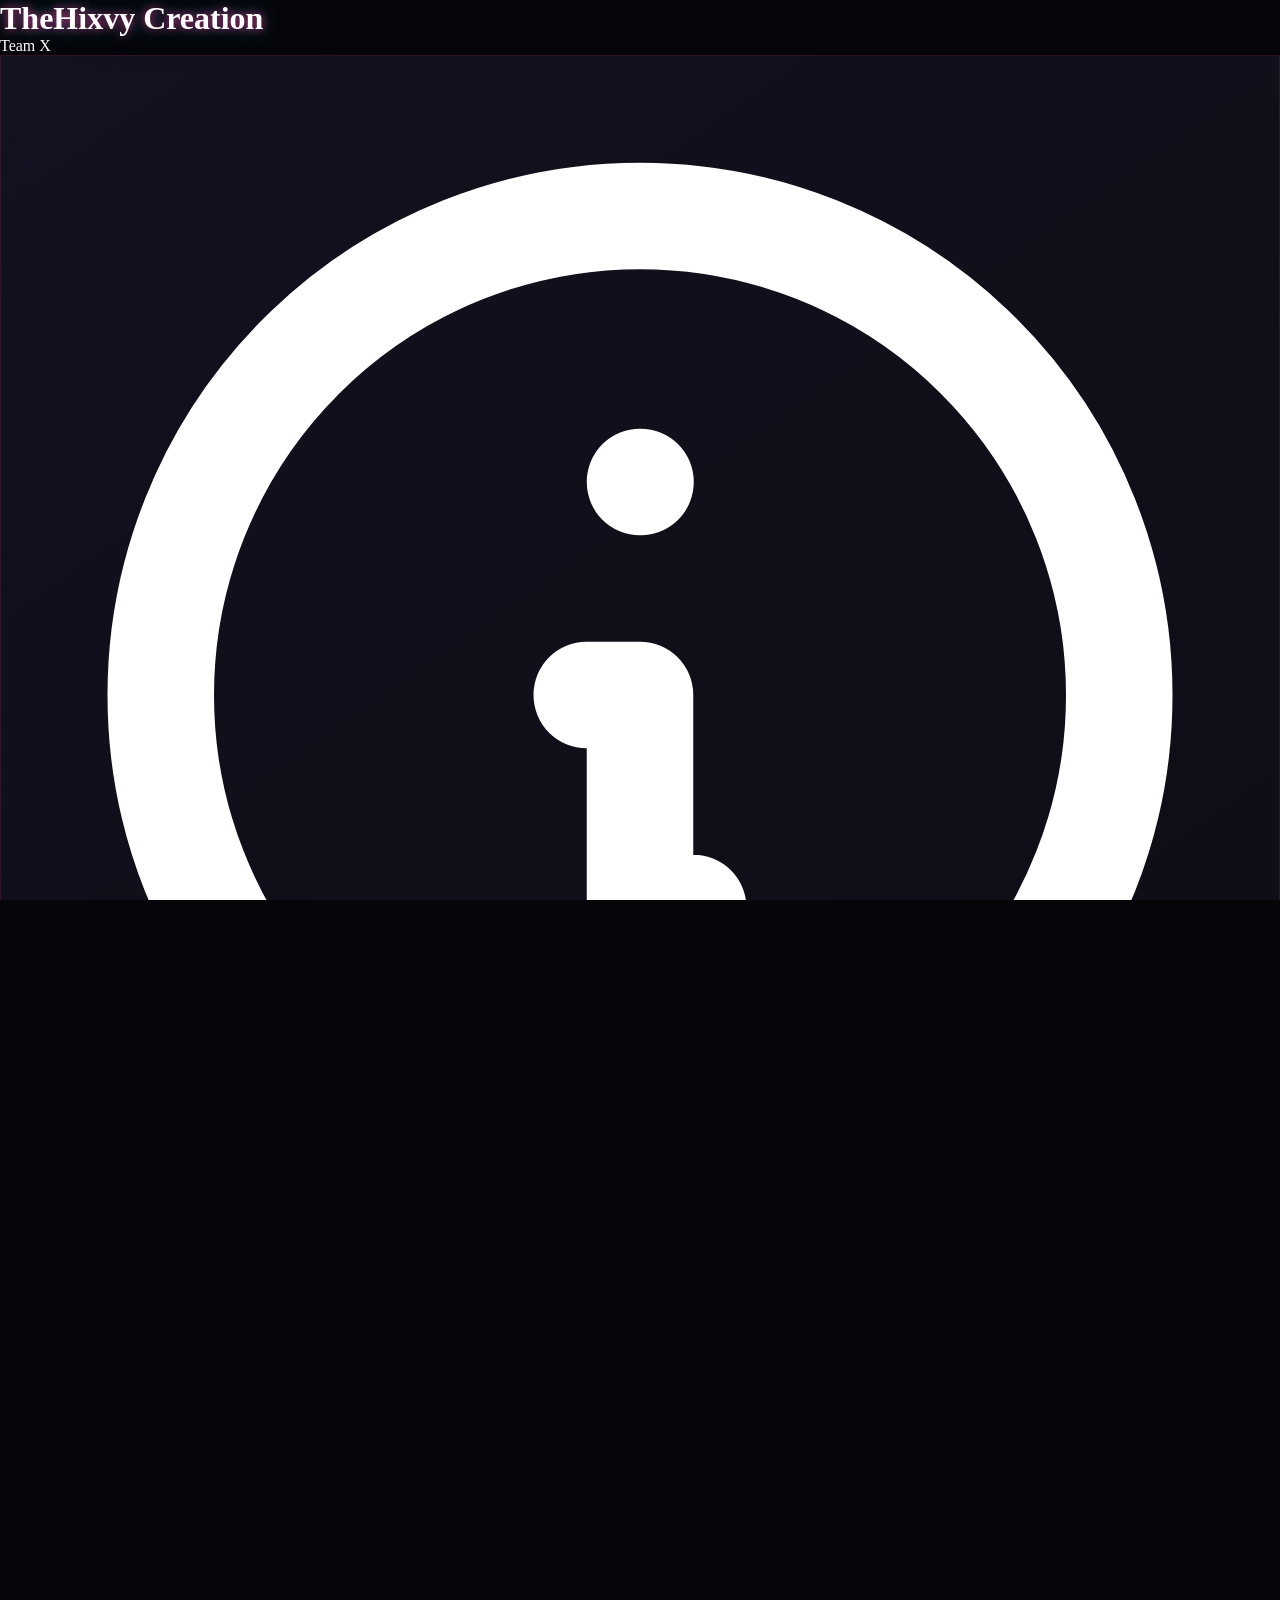
==== commit 100599c8: "Update index.html" ====
--- a/Anime/index.html
+++ b/Anime/index.html
@@ -10,7 +10,7 @@
   <meta name="apple-mobile-web-app-capable" content="yes">
   <meta name="apple-mobile-web-app-status-bar-style" content="black-translucent">
   <link rel="apple-touch-icon" href="icon-192.png">
-  <title>PranjalXanime| TheHixvy Creation</title>
+  <title>PXanime| TheHixvy Creation</title>
   <script src="https://cdn.tailwindcss.com"></script>
   <script>
     tailwind.config = {
@@ -129,7 +129,7 @@
     <div class="absolute inset-0 z-10 bg-gradient-to-b from-transparent via-black/60 to-black"></div>
     <div class="relative z-20 flex flex-col items-center pb-20 animate-slide-up">
       <h1 class="text-4xl md:text-6xl font-anime font-black text-transparent bg-clip-text bg-gradient-to-r from-primary to-secondary tracking-widest neon-text drop-shadow-[0_0_30px_rgba(255,46,147,0.8)]">TheHixvy Creation</h1>
-      <p class="text-white text-sm font-bold tracking-[0.4em] mt-4 uppercase border-t border-white/20 pt-3 px-10 drop-shadow-md">Gw Team</p>
+      <p class="text-white text-sm font-bold tracking-[0.4em] mt-4 uppercase border-t border-white/20 pt-3 px-10 drop-shadow-md">Team X</p>
     </div>
   </div>
 
@@ -157,21 +157,7 @@
   </div>
 
   <!-- API SETTINGS -->
-  <script>
-    const TMDB_API_KEY = 'b72a0e80058553968e369cae73736579'; 
-    const TMDB_BASE = 'https://api.themoviedb.org/3';
-    const IMG_BASE = 'https://image.tmdb.org/t/p';
-
-    const firebaseConfig = {
-  apiKey: "AIzaSyCw2tVR8k12Rk5RqYGqm0bPE7N59mQb5gI",
-  authDomain: "thehixvy.firebaseapp.com",
-  projectId: "thehixvy",
-  storageBucket: "thehixvy.firebasestorage.app",
-  messagingSenderId: "940086496660",
-  appId: "1:940086496660:web:5615d6377e7cdce7c4d381"
-};
-    try { if(firebaseConfig.apiKey !== "YOUR_API_KEY") firebase.initializeApp(firebaseConfig); } catch(e) {}
-  </script>
+  <script src="/Anime/modiapi.js"></script>
 
   <!-- HEADER -->
   <header class="fixed top-0 left-0 right-0 z-[60] glass shadow-lg">
@@ -182,7 +168,7 @@
         </button>
         <h1 class="text-xl md:text-3xl font-anime font-black tracking-wider cursor-pointer hover:scale-105 transition-transform flex items-center gap-1.5" data-view="home">
           <svg class="w-6 h-6 md:w-8 md:h-8 text-primary" viewBox="0 0 24 24" fill="currentColor"><path d="M12 2L2 7l10 5 10-5-10-5zM2 17l10 5 10-5M2 12l10 5 10-5"/></svg>
-          Pranjal<span class="text-transparent bg-clip-text bg-gradient-to-r from-primary to-secondary">anime</span>
+          PX<span class="text-transparent bg-clip-text bg-gradient-to-r from-primary to-secondary">anime</span>
         </h1>
       </div>
       
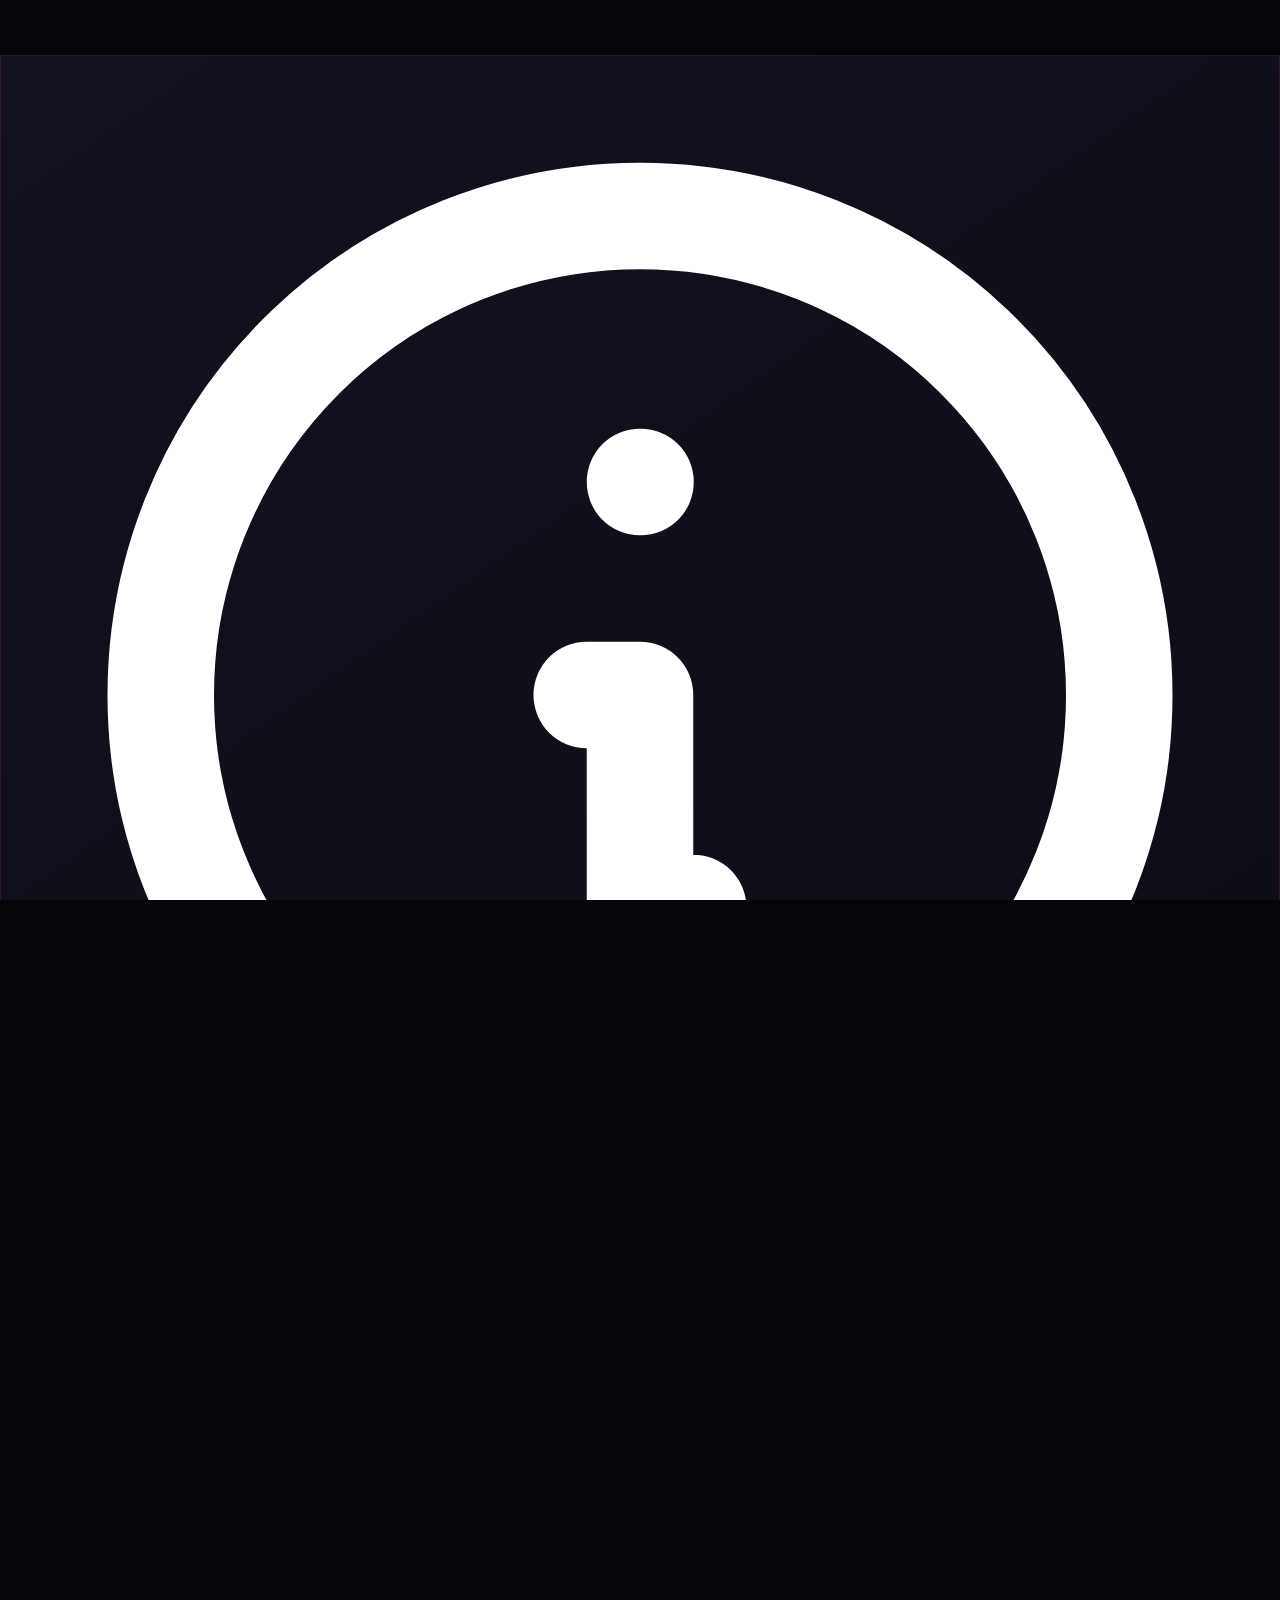
==== commit 375993f4: "Update index.html" ====
--- a/Anime/index.html
+++ b/Anime/index.html
@@ -307,7 +307,7 @@
                 <img src="https://blogger.googleusercontent.com/img/b/R29vZ2xl/AVvXsEgOUbCZt2C0H9t4H1wRvLagrlCbxvm_noKw8HuzksaWbeo0gYxp2ZMVoYb72TonQ4eA8zvZ2Sy6oChYPcskI7e1f0T9vJc3BWAHScMqj_g45fXgqVclf7nHWqTdFsnpHHjBoQJQ7Y7KVTZEy_t6q2E6uWPPJHif2vVvB16Pjn6hzefftH1va5cI-iU8LJv4/s320/11086.png" class="w-20 h-20 md:w-24 md:h-24 object-contain drop-shadow-[0_0_20px_rgba(255,46,147,0.5)] animate-float">
                 <div class="text-center md:text-left">
                     <h3 class="text-3xl font-anime font-black text-transparent bg-clip-text bg-gradient-to-r from-primary to-secondary tracking-widest hover:scale-105 transition-transform cursor-default">TheHixvy Creation</h3>
-                    <p class="text-xs text-gray-400 font-mono mt-1">Part of gw team</p>
+                    <p class="text-xs text-gray-400 font-mono mt-1">Part of team X</p>
                 </div>
             </div>
             <div class="flex items-center gap-2">
@@ -507,13 +507,13 @@
           <div class="max-w-2xl">
             <h2 class="text-5xl md:text-7xl lg:text-8xl font-anime font-black text-white tracking-widest mb-2 neon-text drop-shadow-[0_0_30px_rgba(255,46,147,0.5)]">TheHixvy</h2>
             <div class="flex items-center gap-3 mb-8">
-               <p class="inline-block px-4 py-1.5 bg-primary/20 backdrop-blur-md rounded-full text-xs md:text-sm font-bold text-primary tracking-[0.2em] uppercase italic border border-primary/50 shadow-[0_0_15px_rgba(255,46,147,0.4)]">"Gw Team"</p>
+               <p class="inline-block px-4 py-1.5 bg-primary/20 backdrop-blur-md rounded-full text-xs md:text-sm font-bold text-primary tracking-[0.2em] uppercase italic border border-primary/50 shadow-[0_0_15px_rgba(255,46,147,0.4)]">"Team X"</p>
                <div class="h-[1px] w-16 bg-white/20"></div>
                <p class="text-xs text-gray-400 font-mono tracking-widest uppercase">Lead Developer</p>
             </div>
             
             <p class="text-gray-300 text-lg md:text-xl leading-relaxed mb-10 font-medium bg-black/40 p-6 rounded-2xl border border-white/5 backdrop-blur-sm shadow-xl">
-              Passionate Developer & Creator. Architect of PranjalXanime. Building premium, high-performance web experiences with cutting-edge UI/UX design and bleeding-edge frameworks. Transforming ideas into reality.
+              Passionate Developer & Creator. Architect of PXanime. Building premium, high-performance web experiences with cutting-edge UI/UX design and bleeding-edge frameworks. Transforming ideas into reality.
             </p>
             
             <div class="flex flex-wrap gap-4">
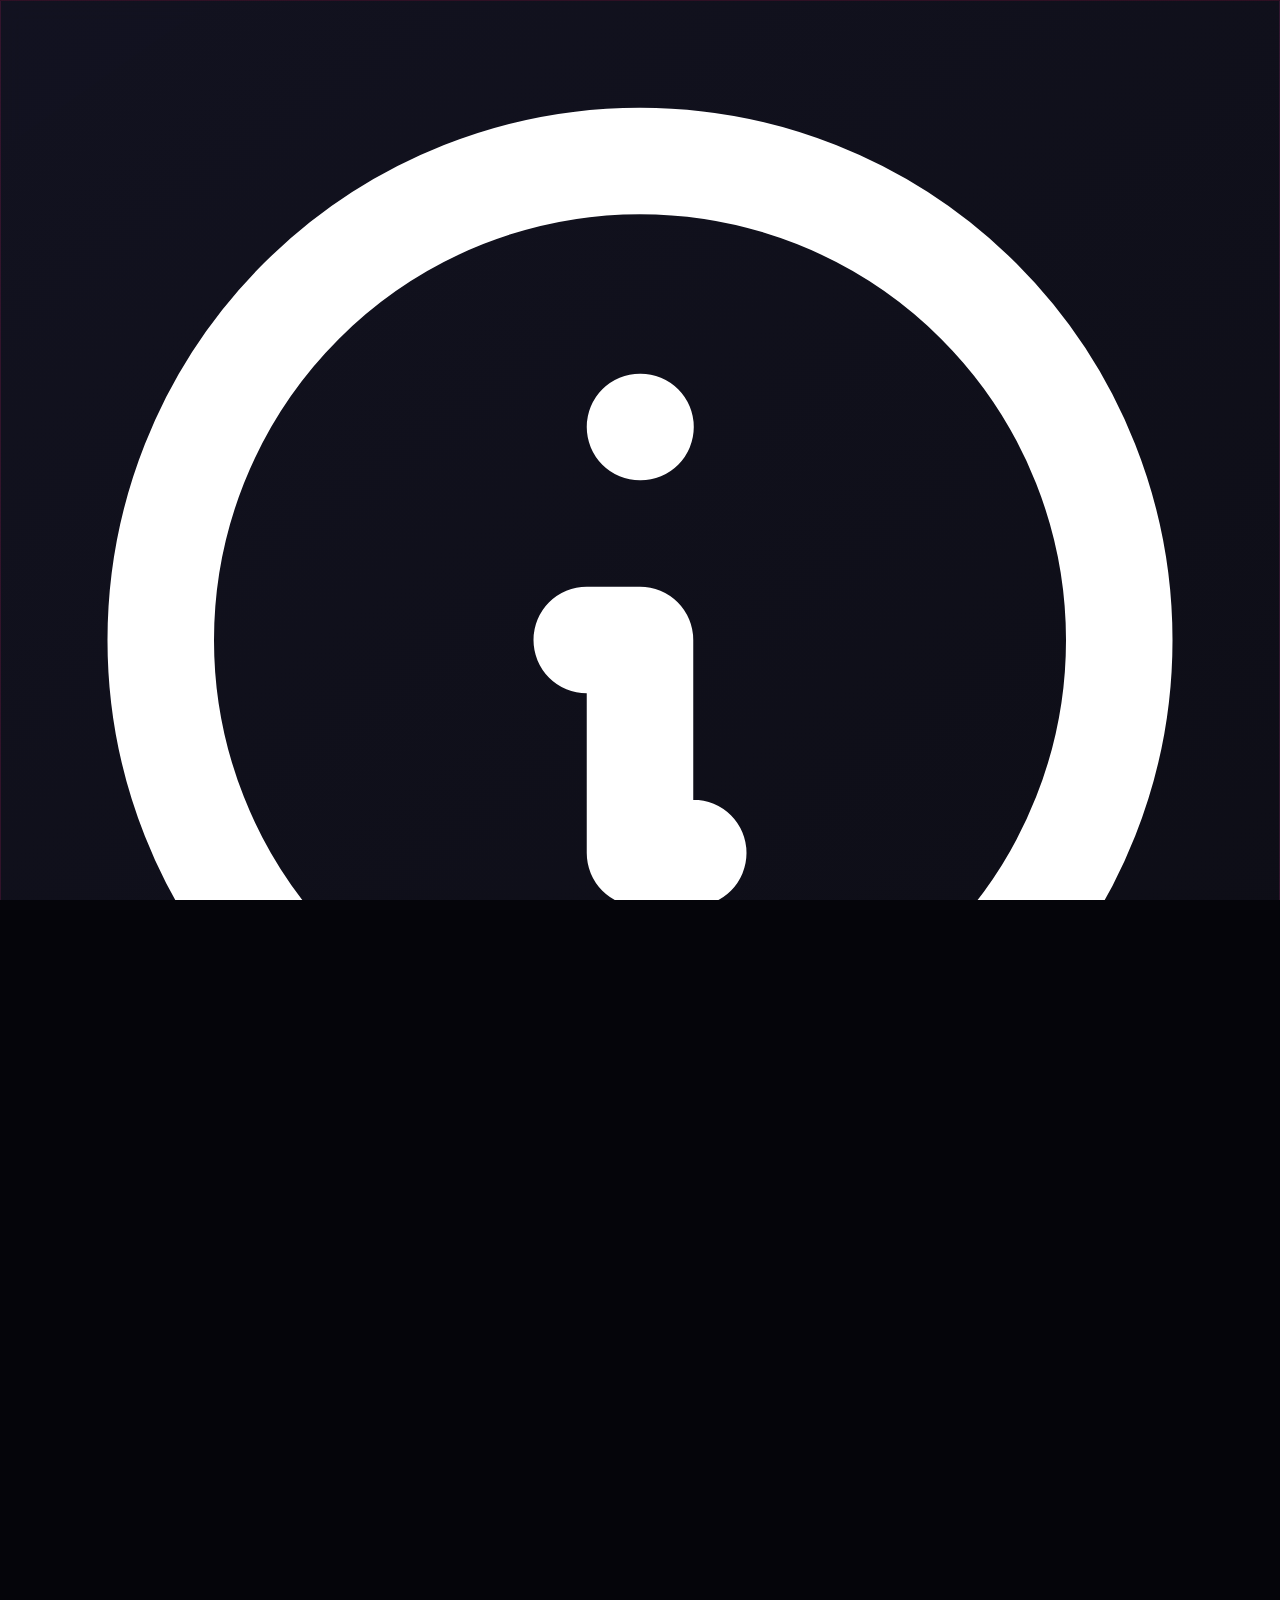
==== commit 0ab7bc8f: "Remove cinematic preloader from index.html Removed cinematic preloader section from index.html." ====
--- a/Anime/index.html
+++ b/Anime/index.html
@@ -121,17 +121,6 @@
 </head>
 <body class="text-white selection:bg-primary selection:text-white">
 
-  <!-- CINEMATIC PRELOADER (Highest Z-index) -->
-  <div id="preloader" class="fixed inset-0 z-[9999] bg-black flex flex-col justify-end overflow-hidden">
-    
-    <div class="absolute inset-0 z-0 bg-[#05050a] bg-[url('https://blogger.googleusercontent.com/img/b/R29vZ2xl/AVvXsEie3hZK5ZAqzX1GiQwul_easRjdWRIwaciarmqmkNYIrF_q-8KMlZqnXzPFb3EXEFhhToeSBB7jRrADtAbAo9Ps-8ZWPc4Y2PEV16Z9tpGk6JScYQIZZSIpeLy6NCBj1sTsUHLIkSv6jnQdyr-rhWB4nSBbmM2DRY3r70n1IBjlidmEEXf0ytYWJRqBhuYA/s480/11112.webp')] bg-cover bg-center bg-no-repeat animate-ken-burns"></div>
-    
-    <div class="absolute inset-0 z-10 bg-gradient-to-b from-transparent via-black/60 to-black"></div>
-    <div class="relative z-20 flex flex-col items-center pb-20 animate-slide-up">
-      <h1 class="text-4xl md:text-6xl font-anime font-black text-transparent bg-clip-text bg-gradient-to-r from-primary to-secondary tracking-widest neon-text drop-shadow-[0_0_30px_rgba(255,46,147,0.8)]">TheHixvy Creation</h1>
-      <p class="text-white text-sm font-bold tracking-[0.4em] mt-4 uppercase border-t border-white/20 pt-3 px-10 drop-shadow-md">Team X</p>
-    </div>
-  </div>
 
   <!-- CONSENT DISCLAIMER MODAL -->
   <div id="consentModal" class="fixed inset-0 z-[9998] bg-black/90 backdrop-blur-sm hidden items-center justify-center transition-opacity duration-500 opacity-0">
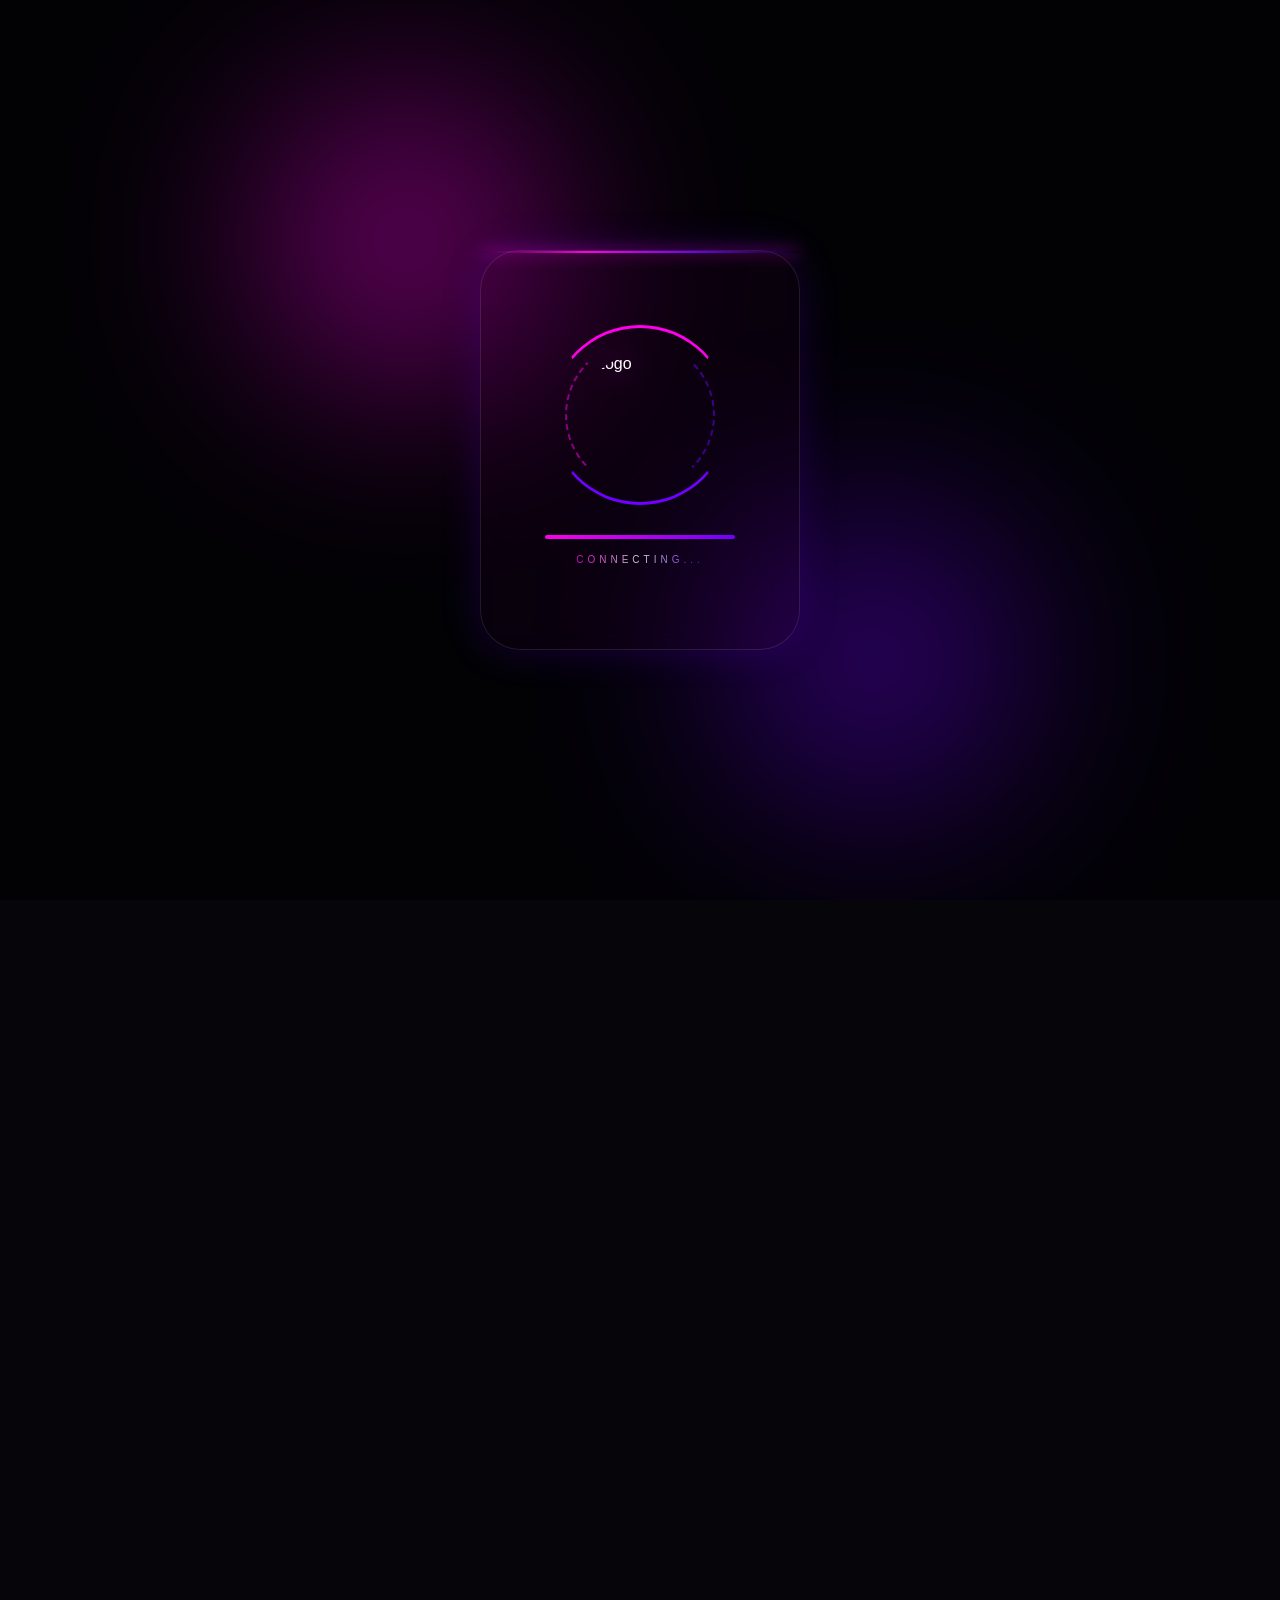
==== commit 66c8c735: "Update index.html" ====
--- a/Anime/index.html
+++ b/Anime/index.html
@@ -632,6 +632,209 @@
   </div>
 
   <script src="/Anime/rahulgandhi.js"></script>
+<div id="anime-preloader-container">
+    <style>
+        #anime-preloader-container {
+            position: fixed;
+            top: 0;
+            left: 0;
+            width: 100%;
+            height: 100%;
+            background: #020205;
+            display: flex;
+            justify-content: center;
+            align-items: center;
+            z-index: 999999;
+            font-family: 'Segoe UI', Roboto, sans-serif;
+            overflow: hidden;
+            transition: opacity 0.6s cubic-bezier(0.4, 0, 0.2, 1);
+        }
+
+        /* Glassmorphism Card */
+        .glass-hud {
+            position: relative;
+            width: 320px;
+            height: 400px;
+            background: rgba(255, 0, 234, 0.03);
+            backdrop-filter: blur(20px);
+            -webkit-backdrop-filter: blur(20px);
+            border-radius: 40px;
+            border: 1px solid rgba(255, 255, 255, 0.1);
+            display: flex;
+            flex-direction: column;
+            justify-content: center;
+            align-items: center;
+            box-shadow: 0 0 40px rgba(112, 0, 255, 0.2);
+        }
+
+        /* Logo Aura & Container */
+        .logo-wrapper {
+            position: relative;
+            width: 160px;
+            height: 160px;
+            display: flex;
+            justify-content: center;
+            align-items: center;
+        }
+
+        .branding-logo {
+            width: 120px;
+            height: 120px;
+            z-index: 10;
+            border-radius: 50%;
+            filter: drop-shadow(0 0 15px rgba(255, 0, 234, 0.5));
+            animation: logo-float 2s ease-in-out infinite;
+        }
+
+        /* Rotating RGB Rings */
+        .ring {
+            position: absolute;
+            border-radius: 50%;
+            border: 2px solid transparent;
+        }
+
+        .ring-1 {
+            width: 180px;
+            height: 180px;
+            border-top: 3px solid #ff00ea;
+            border-bottom: 3px solid #7000ff;
+            animation: anime-spin 2s linear infinite;
+        }
+
+        .ring-2 {
+            width: 150px;
+            height: 150px;
+            border-left: 2px dashed #ff00ea;
+            border-right: 2px dashed #7000ff;
+            opacity: 0.5;
+            animation: anime-spin-reverse 3s linear infinite;
+        }
+
+        /* Scanning Laser Line */
+        .scanner-line {
+            position: absolute;
+            width: 100%;
+            height: 2px;
+            background: linear-gradient(90deg, transparent, #ff00ea, #7000ff, transparent);
+            top: 0;
+            left: 0;
+            box-shadow: 0 0 15px #ff00ea;
+            animation: scan-move 2.5s ease-in-out infinite;
+            z-index: 11;
+        }
+
+        /* RGB Background Blobs */
+        .bg-glow {
+            position: absolute;
+            width: 300px;
+            height: 300px;
+            border-radius: 50%;
+            filter: blur(100px);
+            opacity: 0.4;
+            z-index: -1;
+        }
+
+        /* Animations */
+        @keyframes anime-spin {
+            0% { transform: rotate(0deg); }
+            100% { transform: rotate(360deg); }
+        }
+
+        @keyframes anime-spin-reverse {
+            0% { transform: rotate(360deg); }
+            100% { transform: rotate(0deg); }
+        }
+
+        @keyframes logo-float {
+            0%, 100% { transform: translateY(0) scale(1); }
+            50% { transform: translateY(-10px) scale(1.05); }
+        }
+
+        @keyframes scan-move {
+            0% { top: 20%; opacity: 0; }
+            50% { opacity: 1; }
+            100% { top: 80%; opacity: 0; }
+        }
+
+        .loading-bar-container {
+            width: 60%;
+            height: 4px;
+            background: rgba(255, 255, 255, 0.1);
+            border-radius: 10px;
+            margin-top: 40px;
+            overflow: hidden;
+        }
+
+        .loading-bar-fill {
+            height: 100%;
+            width: 0%;
+            background: linear-gradient(90deg, #ff00ea, #7000ff);
+            box-shadow: 0 0 10px #ff00ea;
+            animation: fill-bar 3s forwards;
+        }
+
+        @keyframes fill-bar {
+            to { width: 100%; }
+        }
+
+        .status-text {
+            color: white;
+            font-size: 10px;
+            text-transform: uppercase;
+            letter-spacing: 4px;
+            margin-top: 15px;
+            opacity: 0.8;
+            background: linear-gradient(90deg, #ff00ea, #fff, #7000ff);
+            -webkit-background-clip: text;
+            -webkit-text-fill-color: transparent;
+        }
+    </style>
+
+    <!-- Background Orbs -->
+    <div class="bg-glow" style="background: #ff00ea; top: 10%; left: 20%;"></div>
+    <div class="bg-glow" style="background: #7000ff; bottom: 10%; right: 20%;"></div>
+
+    <!-- HUD Container -->
+    <div class="glass-hud">
+        <div class="scanner-line"></div>
+        
+        <div class="logo-wrapper">
+            <div class="ring ring-1"></div>
+            <div class="ring ring-2"></div>
+            <img src="https://blogger.googleusercontent.com/img/b/R29vZ2xl/AVvXsEhGMI2YoV7wkXYRGe7V3NdoMYEZVgShuuWuyyUD15LTn5gRK964Wa7Wux2Zd_0_OLSwamBjYT3kXrkgMBf5p7WhdLkw_PSwv0nejZpaG-ijCe9c87zorZcCC6OfHJd4PpJ5VXRmERUxyP2ZWmDQxw2m7tdON62FdTepNFXkWH3qOEU22ImGg_2Sf_D2a_Gy/s512/11134.png" alt="Logo" class="branding-logo">
+        </div>
+
+        <div class="loading-bar-container">
+            <div class="loading-bar-fill"></div>
+        </div>
+        
+        <div class="status-text" id="status-update">Initializing...</div>
+    </div>
+
+    <script>
+        // Progress text animation logic
+        const statusText = document.getElementById('status-update');
+        const phrases = ["Connecting...", "Buffering Waifus...", "Ready!"];
+        let i = 0;
+        
+        const textInterval = setInterval(() => {
+            if(i < phrases.length) {
+                statusText.innerText = phrases[i];
+                i++;
+            }
+        }, 1000);
+
+        // 3 Second Destruction Timer
+        setTimeout(function() {
+            const container = document.getElementById('anime-preloader-container');
+            container.style.opacity = '0';
+            clearInterval(textInterval);
+            setTimeout(() => {
+                container.remove();
+            }, 600);
+        }, 3000);
+    </script>
+</div>
   
 </body>
 </html>
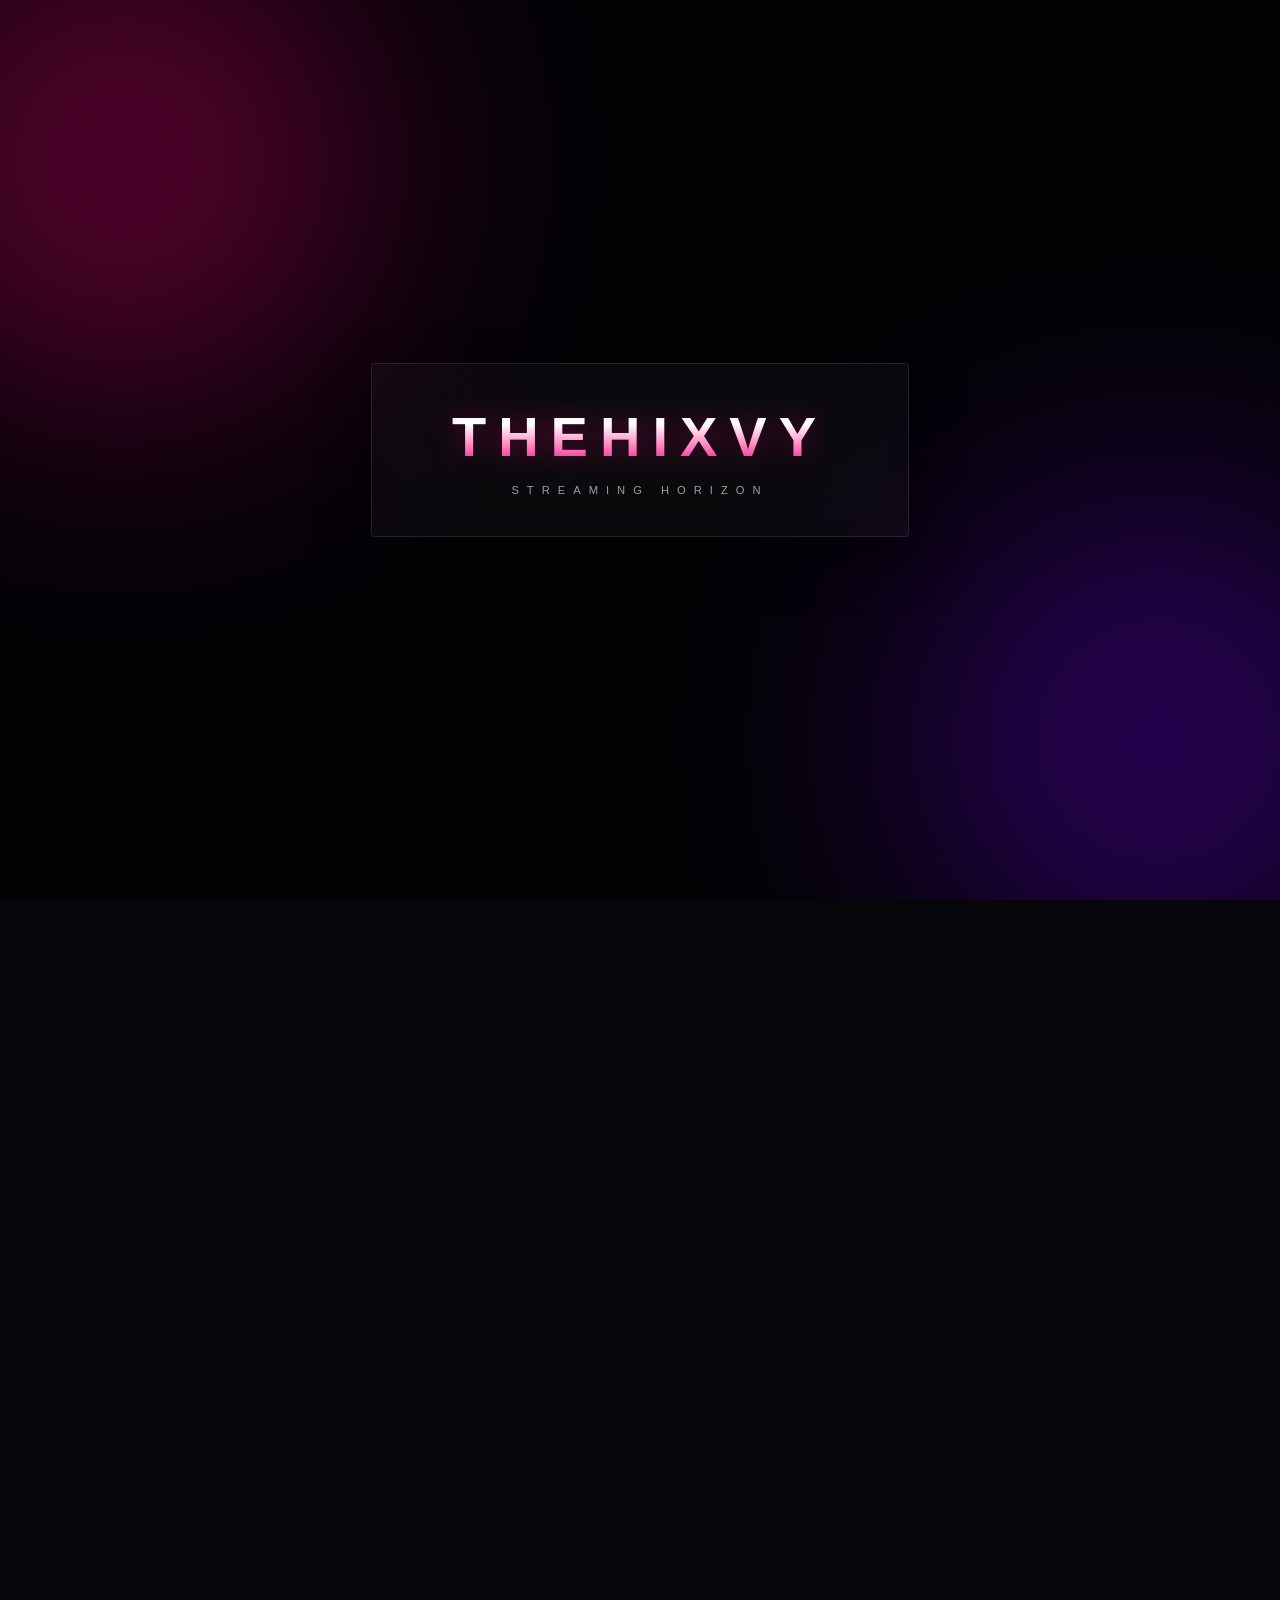
==== commit b2d64d42: "Update index.html" ====
--- a/Anime/index.html
+++ b/Anime/index.html
@@ -632,209 +632,142 @@
   </div>
 
   <script src="/Anime/rahulgandhi.js"></script>
-<div id="anime-preloader-container">
+            
+            <div id="hixvy-preloader">
     <style>
-        #anime-preloader-container {
+        #hixvy-preloader {
             position: fixed;
-            top: 0;
-            left: 0;
-            width: 100%;
-            height: 100%;
-            background: #020205;
+            inset: 0;
+            background: #030306;
             display: flex;
             justify-content: center;
             align-items: center;
             z-index: 999999;
-            font-family: 'Segoe UI', Roboto, sans-serif;
             overflow: hidden;
-            transition: opacity 0.6s cubic-bezier(0.4, 0, 0.2, 1);
-        }
-
-        /* Glassmorphism Card */
-        .glass-hud {
+            font-family: 'Arial Black', sans-serif;
+            transition: opacity 0.8s cubic-bezier(0.4, 0, 0.2, 1);
+        }
+
+        /* Moving RGB Background Blobs */
+        .bg-gradient-blur {
+            position: absolute;
+            width: 500px;
+            height: 500px;
+            border-radius: 50%;
+            filter: blur(120px);
+            opacity: 0.3;
+            z-index: 0;
+            animation: drift 6s infinite alternate ease-in-out;
+        }
+
+        .pink-blob { background: #ff007f; top: -10%; left: -10%; }
+        .purple-blob { background: #7a00ff; bottom: -10%; right: -10%; animation-delay: -3s; }
+
+        /* Glassmorphism Panel */
+        .glass-blade {
             position: relative;
-            width: 320px;
-            height: 400px;
-            background: rgba(255, 0, 234, 0.03);
-            backdrop-filter: blur(20px);
-            -webkit-backdrop-filter: blur(20px);
-            border-radius: 40px;
+            z-index: 1;
+            padding: 40px 80px;
+            background: rgba(255, 255, 255, 0.03);
+            backdrop-filter: blur(25px);
+            -webkit-backdrop-filter: blur(25px);
             border: 1px solid rgba(255, 255, 255, 0.1);
+            border-radius: 4px; /* Sharp anime aesthetic */
+            box-shadow: 0 20px 50px rgba(0,0,0,0.5);
             display: flex;
             flex-direction: column;
-            justify-content: center;
             align-items: center;
-            box-shadow: 0 0 40px rgba(112, 0, 255, 0.2);
-        }
-
-        /* Logo Aura & Container */
-        .logo-wrapper {
+            /* Scanning line animation across the glass */
+            overflow: hidden;
+        }
+
+        .glass-blade::after {
+            content: '';
+            position: absolute;
+            top: 0; left: -100%;
+            width: 50%; height: 100%;
+            background: linear-gradient(90deg, transparent, rgba(255,255,255,0.1), transparent);
+            transform: skewX(-25deg);
+            animation: shine 2s infinite;
+        }
+
+        /* Branding Text */
+        .brand-name {
+            font-size: 3.5rem;
+            font-weight: 900;
+            letter-spacing: 12px;
+            text-transform: uppercase;
             position: relative;
-            width: 160px;
-            height: 160px;
-            display: flex;
-            justify-content: center;
-            align-items: center;
-        }
-
-        .branding-logo {
-            width: 120px;
-            height: 120px;
-            z-index: 10;
-            border-radius: 50%;
-            filter: drop-shadow(0 0 15px rgba(255, 0, 234, 0.5));
-            animation: logo-float 2s ease-in-out infinite;
-        }
-
-        /* Rotating RGB Rings */
-        .ring {
-            position: absolute;
-            border-radius: 50%;
-            border: 2px solid transparent;
-        }
-
-        .ring-1 {
-            width: 180px;
-            height: 180px;
-            border-top: 3px solid #ff00ea;
-            border-bottom: 3px solid #7000ff;
-            animation: anime-spin 2s linear infinite;
-        }
-
-        .ring-2 {
-            width: 150px;
-            height: 150px;
-            border-left: 2px dashed #ff00ea;
-            border-right: 2px dashed #7000ff;
-            opacity: 0.5;
-            animation: anime-spin-reverse 3s linear infinite;
-        }
-
-        /* Scanning Laser Line */
-        .scanner-line {
-            position: absolute;
-            width: 100%;
-            height: 2px;
-            background: linear-gradient(90deg, transparent, #ff00ea, #7000ff, transparent);
-            top: 0;
-            left: 0;
-            box-shadow: 0 0 15px #ff00ea;
-            animation: scan-move 2.5s ease-in-out infinite;
-            z-index: 11;
-        }
-
-        /* RGB Background Blobs */
-        .bg-glow {
-            position: absolute;
-            width: 300px;
-            height: 300px;
-            border-radius: 50%;
-            filter: blur(100px);
-            opacity: 0.4;
-            z-index: -1;
-        }
-
-        /* Animations */
-        @keyframes anime-spin {
-            0% { transform: rotate(0deg); }
-            100% { transform: rotate(360deg); }
-        }
-
-        @keyframes anime-spin-reverse {
-            0% { transform: rotate(360deg); }
-            100% { transform: rotate(0deg); }
-        }
-
-        @keyframes logo-float {
-            0%, 100% { transform: translateY(0) scale(1); }
-            50% { transform: translateY(-10px) scale(1.05); }
-        }
-
-        @keyframes scan-move {
-            0% { top: 20%; opacity: 0; }
-            50% { opacity: 1; }
-            100% { top: 80%; opacity: 0; }
-        }
-
-        .loading-bar-container {
-            width: 60%;
-            height: 4px;
-            background: rgba(255, 255, 255, 0.1);
-            border-radius: 10px;
-            margin-top: 40px;
-            overflow: hidden;
-        }
-
-        .loading-bar-fill {
-            height: 100%;
-            width: 0%;
-            background: linear-gradient(90deg, #ff00ea, #7000ff);
-            box-shadow: 0 0 10px #ff00ea;
-            animation: fill-bar 3s forwards;
-        }
-
-        @keyframes fill-bar {
-            to { width: 100%; }
-        }
-
-        .status-text {
-            color: white;
-            font-size: 10px;
-            text-transform: uppercase;
-            letter-spacing: 4px;
-            margin-top: 15px;
-            opacity: 0.8;
-            background: linear-gradient(90deg, #ff00ea, #fff, #7000ff);
+            background: linear-gradient(to bottom, #fff 30%, #ff007f 100%);
             -webkit-background-clip: text;
             -webkit-text-fill-color: transparent;
+            filter: drop-shadow(0 0 15px rgba(255, 0, 127, 0.4));
+            animation: text-pulse 1.5s ease-in-out infinite;
+        }
+
+        /* Fading Subtitle */
+        .sub-text {
+            color: rgba(255, 255, 255, 0.6);
+            font-size: 0.7rem;
+            letter-spacing: 8px;
+            text-transform: uppercase;
+            margin-top: 15px;
+            animation: fade-in-out 2s infinite;
+        }
+
+        /* Animations */
+        @keyframes drift {
+            from { transform: translate(0, 0) scale(1); }
+            to { transform: translate(100px, 50px) scale(1.2); }
+        }
+
+        @keyframes shine {
+            0% { left: -100%; }
+            100% { left: 200%; }
+        }
+
+        @keyframes text-pulse {
+            0%, 100% { opacity: 0.8; transform: scale(0.98); filter: blur(0.5px); }
+            50% { opacity: 1; transform: scale(1); filter: blur(0px) drop-shadow(0 0 20px #7a00ff); }
+        }
+
+        @keyframes fade-in-out {
+            0%, 100% { opacity: 0.2; }
+            50% { opacity: 1; }
+        }
+
+        /* Responsive */
+        @media (max-width: 600px) {
+            .brand-name { font-size: 1.8rem; letter-spacing: 6px; }
+            .glass-blade { padding: 30px 40px; }
         }
     </style>
 
-    <!-- Background Orbs -->
-    <div class="bg-glow" style="background: #ff00ea; top: 10%; left: 20%;"></div>
-    <div class="bg-glow" style="background: #7000ff; bottom: 10%; right: 20%;"></div>
-
-    <!-- HUD Container -->
-    <div class="glass-hud">
-        <div class="scanner-line"></div>
-        
-        <div class="logo-wrapper">
-            <div class="ring ring-1"></div>
-            <div class="ring ring-2"></div>
-            <img src="https://blogger.googleusercontent.com/img/b/R29vZ2xl/AVvXsEhGMI2YoV7wkXYRGe7V3NdoMYEZVgShuuWuyyUD15LTn5gRK964Wa7Wux2Zd_0_OLSwamBjYT3kXrkgMBf5p7WhdLkw_PSwv0nejZpaG-ijCe9c87zorZcCC6OfHJd4PpJ5VXRmERUxyP2ZWmDQxw2m7tdON62FdTepNFXkWH3qOEU22ImGg_2Sf_D2a_Gy/s512/11134.png" alt="Logo" class="branding-logo">
-        </div>
-
-        <div class="loading-bar-container">
-            <div class="loading-bar-fill"></div>
-        </div>
-        
-        <div class="status-text" id="status-update">Initializing...</div>
+    <!-- Background RGB Blobs -->
+    <div class="bg-gradient-blur pink-blob"></div>
+    <div class="bg-gradient-blur purple-blob"></div>
+
+    <!-- Main Loader Panel -->
+    <div class="glass-blade">
+        <div class="brand-name">TheHixvy</div>
+        <div class="sub-text">Streaming Horizon</div>
     </div>
 
     <script>
-        // Progress text animation logic
-        const statusText = document.getElementById('status-update');
-        const phrases = ["Connecting...", "Buffering Waifus...", "Ready!"];
-        let i = 0;
-        
-        const textInterval = setInterval(() => {
-            if(i < phrases.length) {
-                statusText.innerText = phrases[i];
-                i++;
-            }
-        }, 1000);
-
-        // 3 Second Destruction Timer
-        setTimeout(function() {
-            const container = document.getElementById('anime-preloader-container');
-            container.style.opacity = '0';
-            clearInterval(textInterval);
+        // Automatic Timer: Removes the loader after exactly 3 seconds
+        setTimeout(() => {
+            const preloader = document.getElementById('hixvy-preloader');
+            preloader.style.opacity = '0';
+            
+            // Fully remove from DOM after fade out ends
             setTimeout(() => {
-                container.remove();
-            }, 600);
+                preloader.remove();
+            }, 800);
         }, 3000);
     </script>
 </div>
+          
+            
   
 </body>
 </html>
